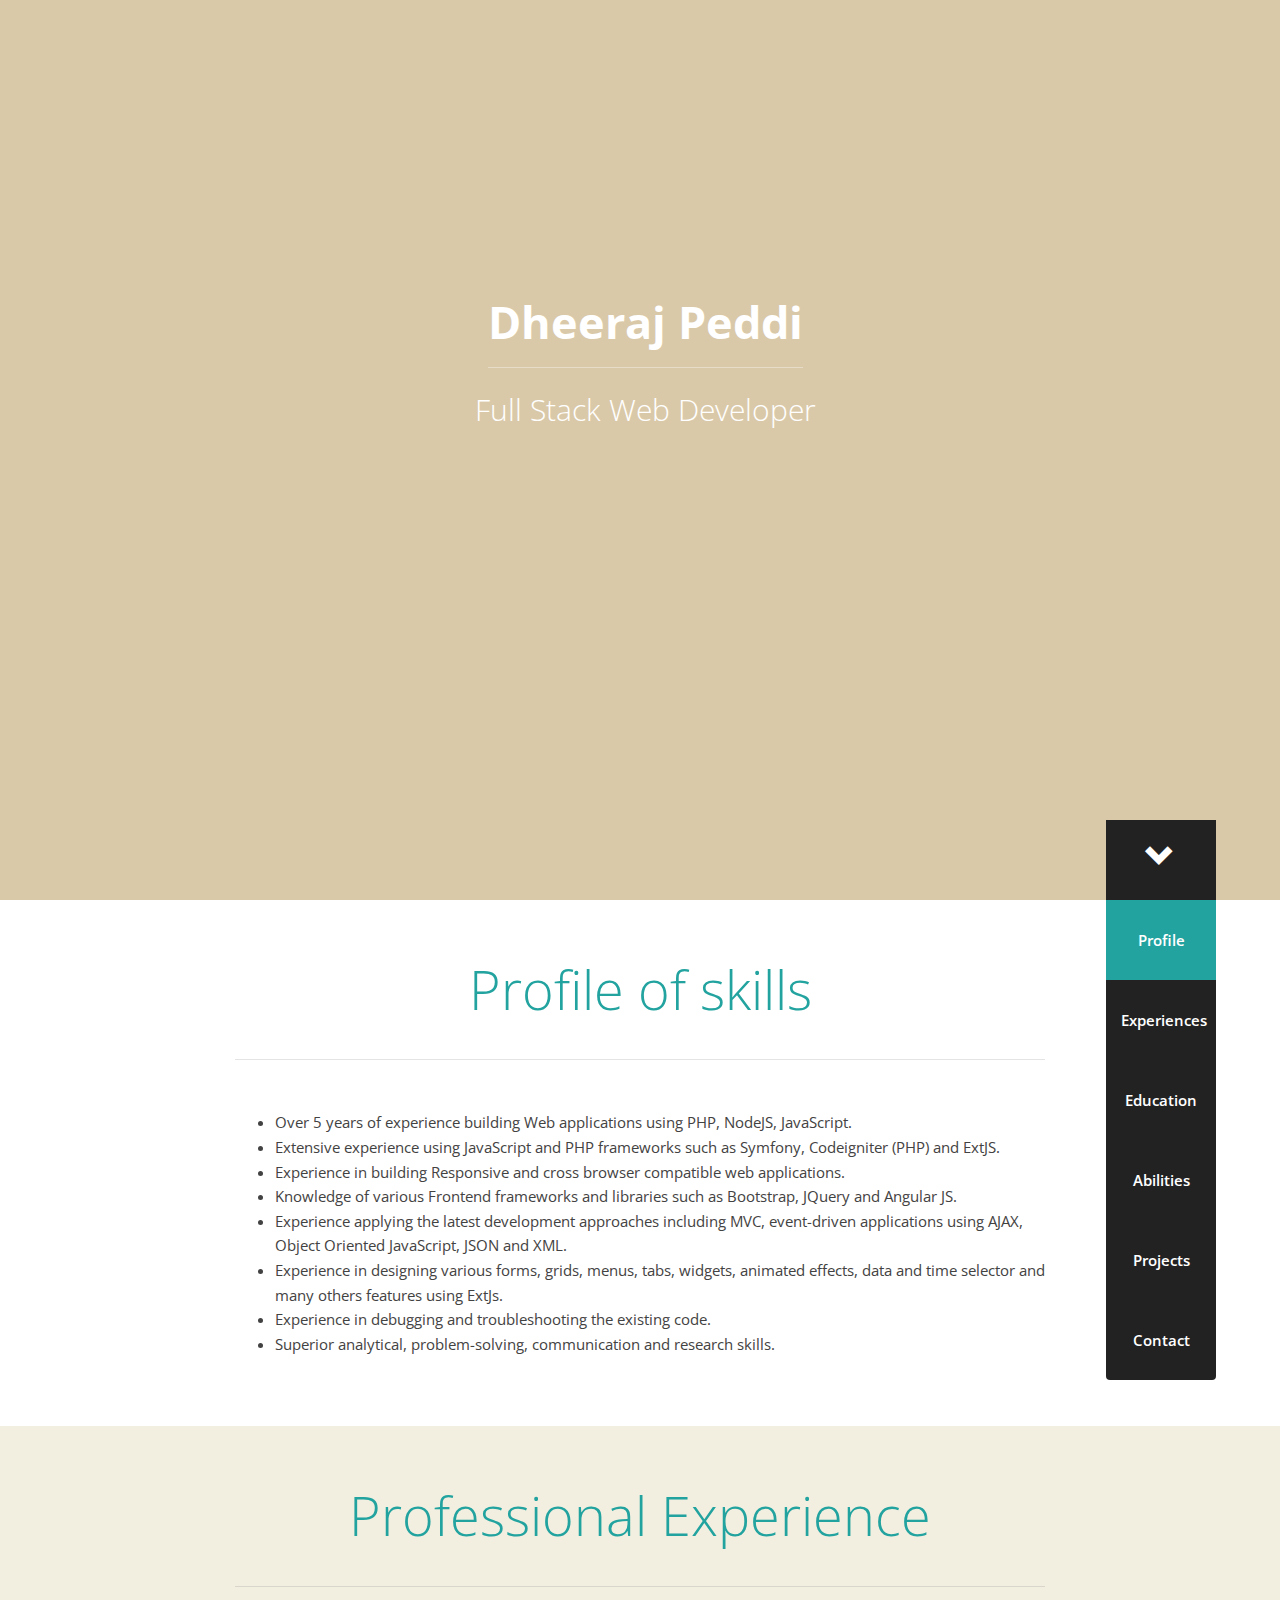
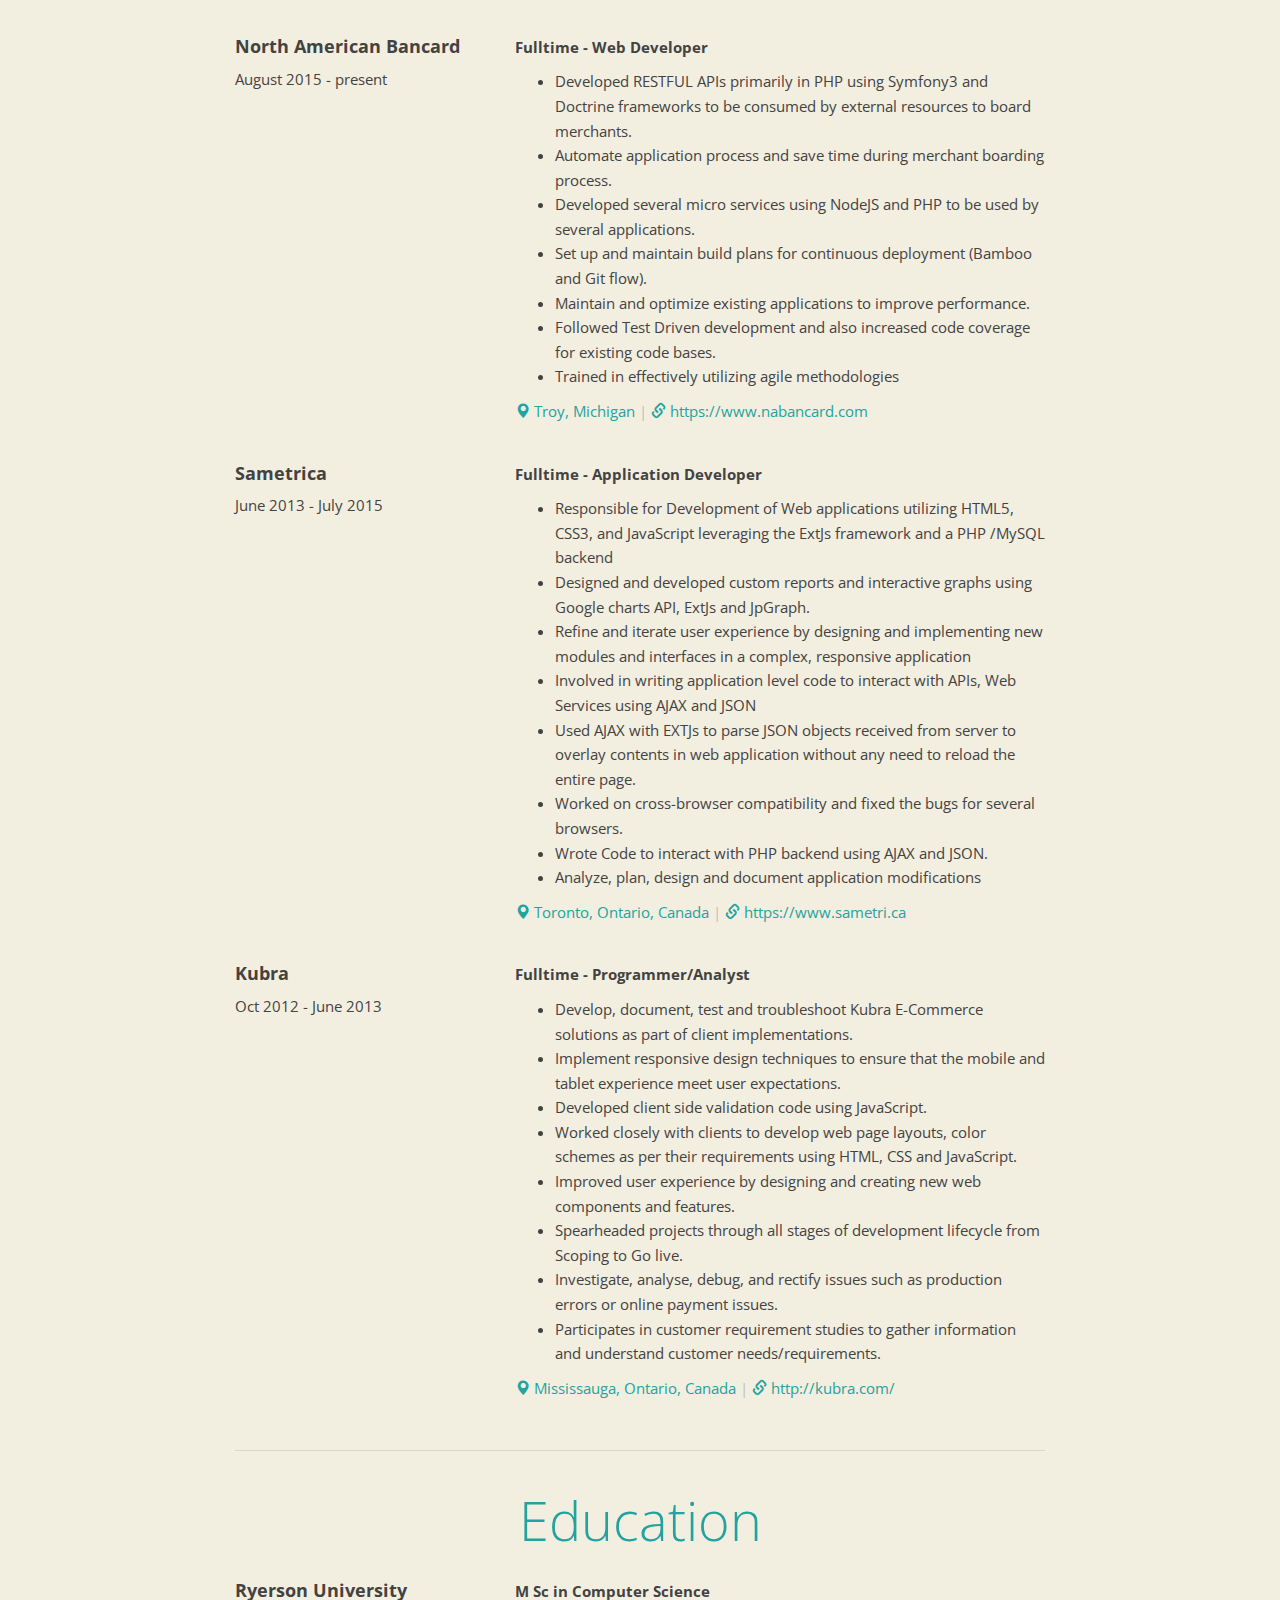
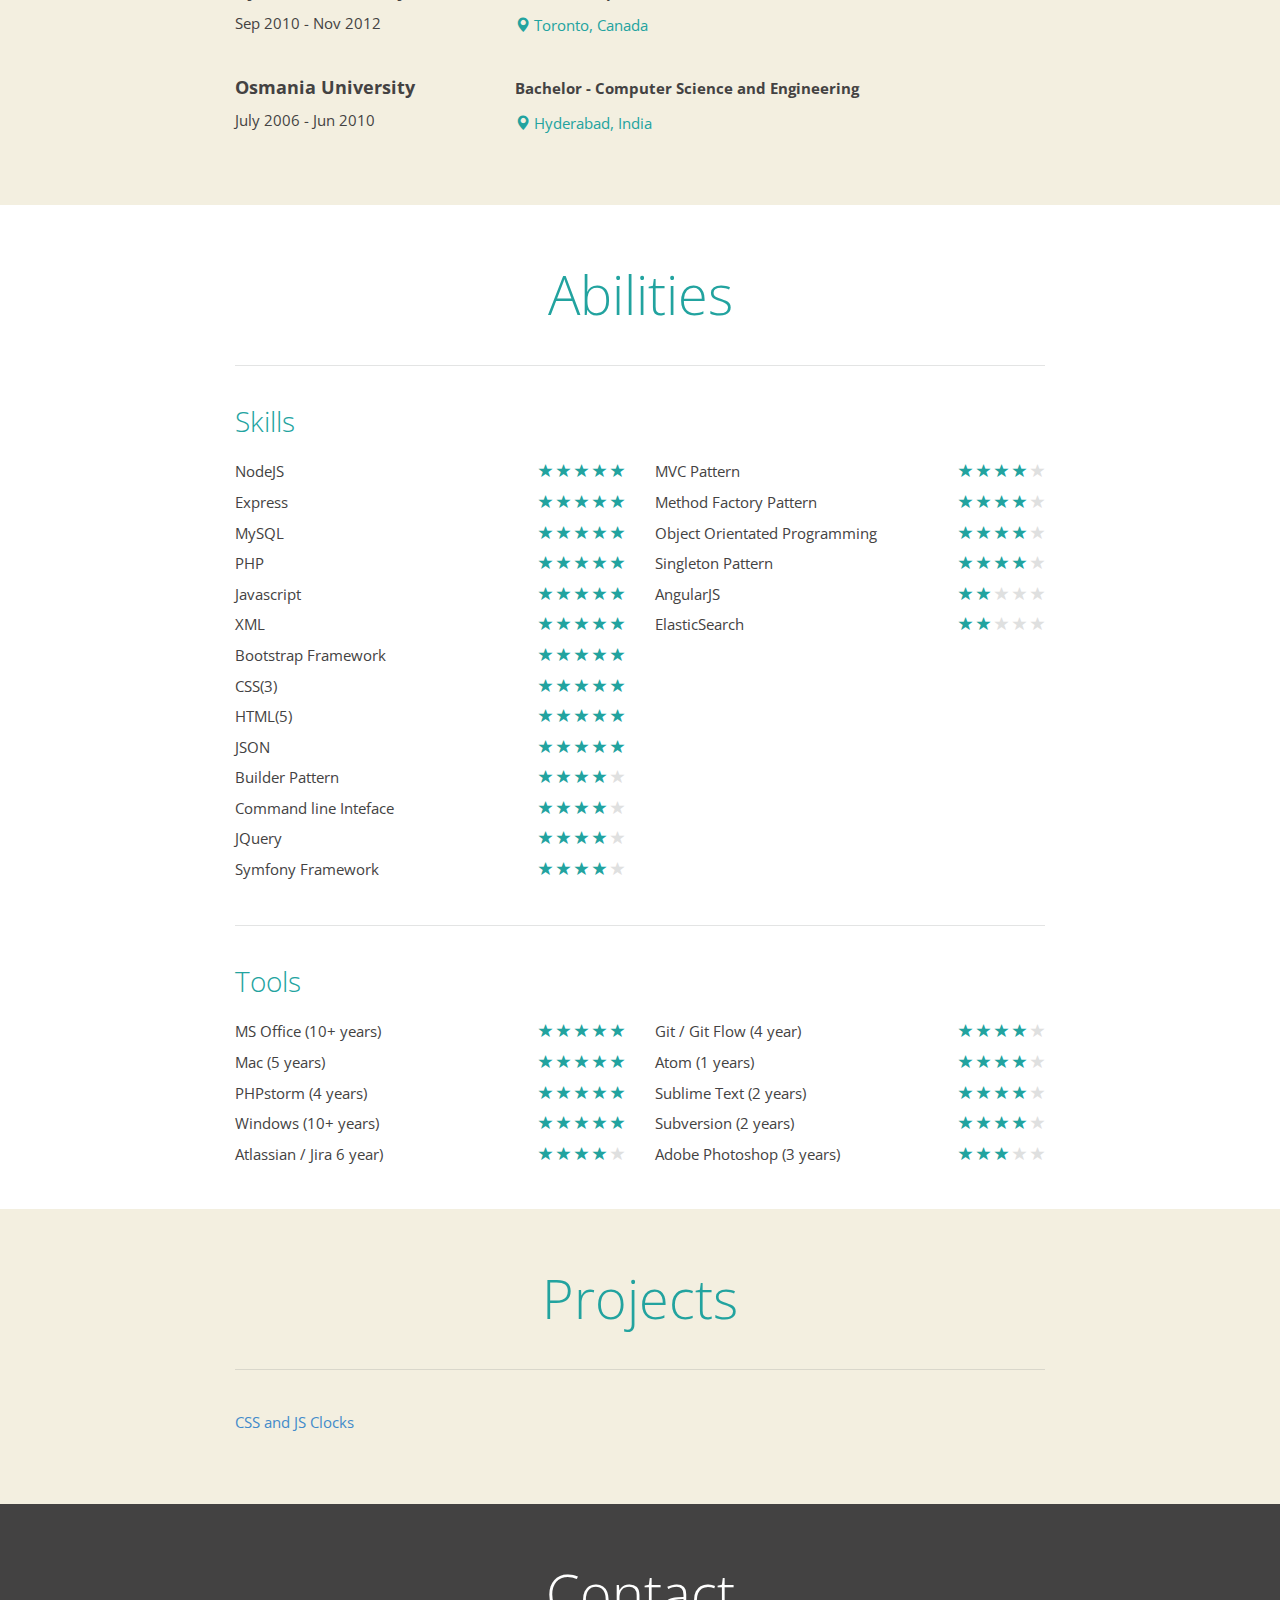
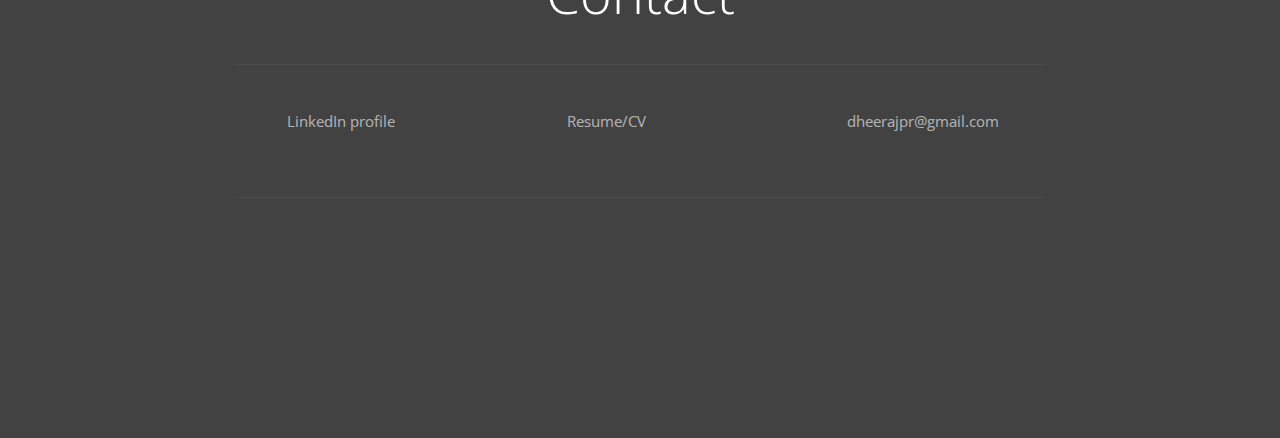
==== index.html @ 27ba863c "Initial Commit" ====
<!DOCTYPE html>
<html lang="en">

<head>

	<meta http-equiv="content-type" content="text/html; charset=UTF-8" />
	<meta http-equiv="content-script-type" content="text/javascript" />
	<meta http-equiv="content-style-type" content="text/css" />
	<meta http-equiv="content-language" content="nl" />

	<meta name="viewport" content="width=device-width, initial-scale=1.0" />

	<meta name="author" content="Dheeraj Peddi" />
	<meta name="description" content="I'm Dheeraj Peddi, a ninja webdeveloper / creative programmer." />
	<meta name="keywords" content="Dheeraj Peddi, PHP programmer, Web developer, NodeJS, HRMatches, Algorithms, PHP, MySQL, OOP" />
	<meta name="robots" content="index, follow" />
	<meta name="revisit-after" content="14 days" />

	<title>Dheeraj Peddi - Web Developer - Interactive Resume</title>

	<!-- Bootstrap core CSS -->
	<link href="https://fonts.googleapis.com/css?family=Open+Sans:300,600,700" rel="stylesheet" type="text/css" />
	<link href="view/css/bootstrap.min.css" rel="stylesheet" />
	<link href="view/css/style.css" rel="stylesheet" />

	<link rel="shortcut icon" href="/favicon.ico" type="image/x-icon" />
	<link rel="icon" href="/favicon.ico" type="image/x-icon" />

	<!--[if lt IE 9]>
			<script src="/view/js/html5shiv.js"></script>
			<script src="/view/js/respond.min.js"></script>
		<![endif]-->
</head>

<body data-spy="scroll" data-target="#navbar-example">

	<div id="top" class="jumbotron" data-position="center right">
		<div class="container">
			<h1>Dheeraj Peddi</h1>
			<p class="lead">Full Stack Web Developer</p>
		</div>

		<div class="overlay"></div>

		<a href="#profile" class="scroll-down">
				<span class="glyphicon glyphicon-chevron-down"></span>
			</a>
	</div>

	<nav class="navbar navbar-default" id="navbar-example" role="navigation">
		<!-- Brand and toggle get grouped for better mobile display -->
		<div class="navbar-header">
			<button type="button" class="navbar-toggle" data-toggle="collapse" data-target=".navbar-ex1-collapse">
					<span class="sr-only">Toggle navigation</span>
					<span class="icon-bar"></span>
					<span class="icon-bar"></span>
					<span class="icon-bar"></span>
				</button>
		</div>

		<!-- Collect the nav links, forms, and other content for toggling -->
		<div class="collapse navbar-collapse navbar-ex1-collapse">
			<ul class="nav navbar-nav">
				<li class="active"><a href="#profile">Profile</a></li>
				<li><a href="#experiences">Experiences</a></li>
				<li><a href="#education">Education</a></li>
				<li><a href="#abilities">Abilities</a></li>
				<li><a href="#projects">Projects</a></li>
				<li><a href="#contact">Contact</a></li>
			</ul>
		</div>
		<!-- /.navbar-collapse -->
	</nav>

	<div class="background-white">
		<div id="profile" class="container">
			<h2>Profile of skills</h2>
			<!-- <p class="lead">I&#039;m a creative PHP webdeveloper</p> -->

			<hr />

			<div class="row">
				<div class="col-md-12">
					<p>
						<ul class="a">
							<li>Over 5 years of experience building Web applications using PHP, NodeJS, JavaScript.</li>
							<li>Extensive experience using JavaScript and PHP frameworks such as Symfony, Codeigniter (PHP) and ExtJS.</li>
							<li>Experience in building Responsive and cross browser compatible web applications.</li>
							<li>Knowledge of various Frontend frameworks and libraries such as Bootstrap, JQuery and Angular JS.</li>
							<li>Experience applying the latest development approaches including MVC, event-driven applications using AJAX, Object Oriented JavaScript, JSON and XML. </li>
							<li>Experience in designing various forms, grids, menus, tabs, widgets, animated effects, data and time selector and many others features using ExtJs. </li>
							<li>Experience in debugging and troubleshooting the existing code.</li>
							<li>Superior analytical, problem-solving, communication and research skills. </li>
						</ul>
					</p>
				</div>
				<!-- <div class="col-md-4">
		<h3>Details</h3>
		<p>
			<strong>Name:</strong><br />
			Pascal  van Gemert<br />
			<strong>Age:</strong><br />
			30 years<br />
			<strong>Location:</strong><br />
			's-Hertogenbosch, The Netherlands, Earth		</p>

		<a href="https://twitter.com/pascalvgemert" class="twitter-follow-button" data-show-count="false" data-size="large" data-show-screen-name="false">Follow @pascalvgemert</a>
		<script>!function(d,s,id){var js,fjs=d.getElementsByTagName(s)[0],p=/^http:/.test(d.location)?'http':'https';if(!d.getElementById(id)){js=d.createElement(s);js.id=id;js.src=p+'://platform.twitter.com/widgets.js';fjs.parentNode.insertBefore(js,fjs);}}(document, 'script', 'twitter-wjs');</script>
	</div> -->
			</div>
		</div>
	</div>

	<div id="experiences" class="container">
		<h2>Professional Experience</h2>

		<hr />

		<!--<div class="alert alert-danger">
	<strong>Looking for an awesome new challenge somewhere in the neighborhood of Den Bosch or Amsterdam as a Creative PHP Web Developer. </strong>
</div>-->
		<div class="experiences">
			<div class="experience row">
				<div class="col-md-4">
					<h4>North American Bancard</h4>
					<p class="experience-period">
						August 2015 - present </p>
				</div>
				<div class="col-md-8">
					<p>
						<strong>Fulltime - Web Developer</strong>
						<span class="hidden-phone">
					<p>
						<ul class="a">
							<li>	Developed RESTFUL APIs primarily in PHP using Symfony3 and Doctrine frameworks to be consumed by external resources to board merchants.
</li>
							<li>	Automate application process and save time during merchant boarding process.
</li>
							<li>	Developed several micro services using NodeJS and PHP to be used by several applications.
</li>
							<li>	Set up and maintain build plans for continuous deployment (Bamboo and Git flow).
</li>
							<li>	Maintain and optimize existing applications to improve performance.
</li>
							<li>	Followed Test Driven development and also increased code coverage for existing code bases.
</li>
							<li>	Trained in effectively utilizing agile methodologies
</li>

							</ul>
					</p>
					<span class="experience-details">
					<span class="location">
						<span class="glyphicon glyphicon-map-marker"></span> Troy, Michigan</span>
						<span class="seperator">|</span>
						<span class="link">
						<span class="glyphicon glyphicon-link"></span>
						<a href="https://www.nabancard.com" target="_blank">https://www.nabancard.com</a>
						</span>
						</span>
					</p>
				</div>
			</div>
			<div class="experience row">
				<div class="col-md-4">
					<h4>Sametrica</h4>
					<p class="experience-period">
						June 2013 - July 2015 </p>
				</div>
				<div class="col-md-8">
					<p>
						<strong>Fulltime - Application Developer</strong>
						<span class="hidden-phone">
					<p>
						<ul class="a">
							<li>	Responsible for Development of  Web applications utilizing HTML5, CSS3, and JavaScript leveraging the ExtJs framework and a PHP /MySQL backend
</li>
							<li>	Designed and developed custom reports and interactive graphs using Google charts API, ExtJs and JpGraph.
</li>
							<li>	Refine and iterate user experience by designing and implementing new modules and interfaces in a complex, responsive application
</li>
							<li>	Involved in writing application level code to interact with APIs, Web Services using AJAX and JSON
</li>
							<li>	Used AJAX with EXTJs to parse JSON objects received from server to overlay contents in web application without any need to reload the entire page.
</li>
							<li>Worked on cross-browser compatibility and fixed the bugs for several browsers.</li>
							<li>	Wrote Code to interact with PHP backend using AJAX and JSON.
</li>
							<li>	Analyze, plan, design and document application modifications
</li>
				</ul>
					</p>
					<span class="experience-details">
					<span class="location">
						<span class="glyphicon glyphicon-map-marker"></span> Toronto, Ontario, Canada </span>


						<span class="seperator">|</span>
						<span class="link">
						<span class="glyphicon glyphicon-link"></span>
						<a href="https://www.sametri.ca" target="_blank">https://www.sametri.ca</a>
						</span>


						</span>
					</p>
				</div>
			</div>

			<div class="experience row">
				<div class="col-md-4">
					<h4>Kubra</h4>
					<p class="experience-period">
						Oct 2012 - June 2013 </p>
				</div>
				<div class="col-md-8">
					<p>
						<strong>Fulltime - Programmer/Analyst	</strong>
						<span class="hidden-phone">
					<p>
						<ul class="a">
							<li>	Develop, document, test and troubleshoot Kubra E-Commerce solutions as part of client implementations.</li>
							<li>	Implement responsive design techniques to ensure that the mobile and tablet experience meet user expectations.</li>
							<li>	Developed client side validation code using JavaScript.
</li>
							<li>	Worked closely with clients to develop web page layouts, color schemes as per their requirements using HTML, CSS and JavaScript.
</li>
							<li>	Improved user experience by designing and creating new web components and features.
</li>
							<li>	Spearheaded projects through all stages of development lifecycle from Scoping to Go live.
</li>
							<li>	Investigate, analyse, debug, and rectify issues such as production errors or online payment issues.
</li>
							<li>	Participates in customer requirement studies to gather information and understand customer needs/requirements.
</li>
				</ul>
					</p>
					<span class="experience-details">
					<span class="location">
						<span class="glyphicon glyphicon-map-marker"></span> Mississauga, Ontario, Canada </span>


						<span class="seperator">|</span>
						<span class="link">
						<span class="glyphicon glyphicon-link"></span>
						<a href="http://kubra.com/" target="_blank">http://kubra.com/</a>
						</span>


						</span>
					</p>
				</div>
			</div>

		</div>
		<hr />
		<div id="education">
			<h2>Education</h2>
			<div class="experience row">
				<div class="col-md-4">
					<h4>Ryerson University</h4>
					<p class="experience-period">
						Sep 2010 - Nov 2012 </p>
				</div>
				<div class="col-md-8">
					<p>
						<strong>M Sc in Computer Science  </strong>
						<!-- <span class="hidden-phone">
				Gamification is the application of game elements and digital game design techniques to non-game problems, such as business and social impact challenges. This course thought me about the mechanisms of gamification, why it has such tremendous potential, and how to use it effectively.				</span> -->

						<span class="experience-details">
				<span class="location">
					<span class="glyphicon glyphicon-map-marker"></span> Toronto, Canada </span>
						</span>
					</p>
				</div>
			</div>
			<div class="experience row">
				<div class="col-md-4">
					<h4>Osmania University</h4>
					<p class="experience-period">
						July 2006 - Jun 2010 </p>
				</div>
				<div class="col-md-8">
					<p>
						<strong>Bachelor - Computer Science and Engineering</strong>
						<!-- <span class="hidden-phone">
				The education was mainly Java-based programming, but I also learned about SQL, PHP, MVC, UML and more. During my time in college, I specialized in multimedia. Here I learned about gaming -the importance of OOP-, web- and user experience and design.				</span> -->
						<span class="experience-details">
				<span class="location">
					<span class="glyphicon glyphicon-map-marker"></span> Hyderabad, India </span>
						</span>
					</p>
				</div>
			</div>
		</div>
	</div>


	<div class="background-white">
		<div id="abilities" class="container">
			<h2>Abilities</h2>
			<hr />

			<h3>Skills</h3>

			<div class="row">


				<div class="col-md-6">
					<ul class="no-bullets">

						<li>
							<span class="ability-title">NodeJS</span>
							<span class="ability-score">


					<span class="glyphicon glyphicon-star filled"></span>


							<span class="glyphicon glyphicon-star filled"></span>


							<span class="glyphicon glyphicon-star filled"></span>


							<span class="glyphicon glyphicon-star filled"></span>


							<span class="glyphicon glyphicon-star filled"></span>


							</span>
						</li>

						<li>
							<span class="ability-title">Express</span>
							<span class="ability-score">


					<span class="glyphicon glyphicon-star filled"></span>


							<span class="glyphicon glyphicon-star filled"></span>


							<span class="glyphicon glyphicon-star filled"></span>


							<span class="glyphicon glyphicon-star filled"></span>


							<span class="glyphicon glyphicon-star filled"></span>


							</span>
						</li>


						<li>
							<span class="ability-title">MySQL</span>
							<span class="ability-score">


					<span class="glyphicon glyphicon-star filled"></span>


							<span class="glyphicon glyphicon-star filled"></span>


							<span class="glyphicon glyphicon-star filled"></span>


							<span class="glyphicon glyphicon-star filled"></span>


							<span class="glyphicon glyphicon-star filled"></span>


							</span>
						</li>



						<li>
							<span class="ability-title">PHP</span>
							<span class="ability-score">


					<span class="glyphicon glyphicon-star filled"></span>


							<span class="glyphicon glyphicon-star filled"></span>


							<span class="glyphicon glyphicon-star filled"></span>


							<span class="glyphicon glyphicon-star filled"></span>


							<span class="glyphicon glyphicon-star filled"></span>


							</span>
						</li>

						<li>
							<span class="ability-title">Javascript</span>
							<span class="ability-score">


					<span class="glyphicon glyphicon-star filled"></span>


							<span class="glyphicon glyphicon-star filled"></span>


							<span class="glyphicon glyphicon-star filled"></span>


							<span class="glyphicon glyphicon-star filled"></span>


							<span class="glyphicon glyphicon-star filled"></span>


							</span>
						</li>




						<li>
							<span class="ability-title">XML</span>
							<span class="ability-score">


					<span class="glyphicon glyphicon-star filled"></span>


							<span class="glyphicon glyphicon-star filled"></span>


							<span class="glyphicon glyphicon-star filled"></span>


							<span class="glyphicon glyphicon-star filled"></span>


							<span class="glyphicon glyphicon-star filled"></span>


							</span>
						</li>

						<li>
							<span class="ability-title">Bootstrap Framework</span>
							<span class="ability-score">


					<span class="glyphicon glyphicon-star filled"></span>


							<span class="glyphicon glyphicon-star filled"></span>


							<span class="glyphicon glyphicon-star filled"></span>


							<span class="glyphicon glyphicon-star filled"></span>


							<span class="glyphicon glyphicon-star filled"></span>


							</span>
						</li>



						<li>
							<span class="ability-title">CSS(3)</span>
							<span class="ability-score">


					<span class="glyphicon glyphicon-star filled"></span>


							<span class="glyphicon glyphicon-star filled"></span>


							<span class="glyphicon glyphicon-star filled"></span>


							<span class="glyphicon glyphicon-star filled"></span>


							<span class="glyphicon glyphicon-star filled"></span>


							</span>
						</li>



						<li>
							<span class="ability-title">HTML(5)</span>
							<span class="ability-score">


					<span class="glyphicon glyphicon-star filled"></span>


							<span class="glyphicon glyphicon-star filled"></span>


							<span class="glyphicon glyphicon-star filled"></span>


							<span class="glyphicon glyphicon-star filled"></span>


							<span class="glyphicon glyphicon-star filled"></span>


							</span>
						</li>



						<li>
							<span class="ability-title">JSON</span>
							<span class="ability-score">


					<span class="glyphicon glyphicon-star filled"></span>


							<span class="glyphicon glyphicon-star filled"></span>


							<span class="glyphicon glyphicon-star filled"></span>


							<span class="glyphicon glyphicon-star filled"></span>


							<span class="glyphicon glyphicon-star filled"></span>


							</span>
						</li>



						<li>
							<span class="ability-title">Builder Pattern</span>
							<span class="ability-score">


					<span class="glyphicon glyphicon-star filled"></span>


							<span class="glyphicon glyphicon-star filled"></span>


							<span class="glyphicon glyphicon-star filled"></span>


							<span class="glyphicon glyphicon-star filled"></span>


							<span class="glyphicon glyphicon-star "></span>


							</span>
						</li>



						<li>
							<span class="ability-title">Command line Inteface</span>
							<span class="ability-score">


					<span class="glyphicon glyphicon-star filled"></span>


							<span class="glyphicon glyphicon-star filled"></span>


							<span class="glyphicon glyphicon-star filled"></span>


							<span class="glyphicon glyphicon-star filled"></span>


							<span class="glyphicon glyphicon-star "></span>


							</span>
						</li>



						<li>
							<span class="ability-title">JQuery</span>
							<span class="ability-score">


					<span class="glyphicon glyphicon-star filled"></span>


							<span class="glyphicon glyphicon-star filled"></span>


							<span class="glyphicon glyphicon-star filled"></span>


							<span class="glyphicon glyphicon-star filled"></span>


							<span class="glyphicon glyphicon-star "></span>


							</span>
						</li>



						<li>
							<span class="ability-title">Symfony Framework</span>
							<span class="ability-score">


					<span class="glyphicon glyphicon-star filled"></span>


							<span class="glyphicon glyphicon-star filled"></span>


							<span class="glyphicon glyphicon-star filled"></span>


							<span class="glyphicon glyphicon-star filled"></span>


							<span class="glyphicon glyphicon-star "></span>


							</span>
						</li>



					</ul>
				</div>
				<div class="col-md-6">
					<ul class="no-bullets">



						<li>
							<span class="ability-title">MVC Pattern</span>
							<span class="ability-score">


					<span class="glyphicon glyphicon-star filled"></span>


							<span class="glyphicon glyphicon-star filled"></span>


							<span class="glyphicon glyphicon-star filled"></span>


							<span class="glyphicon glyphicon-star filled"></span>


							<span class="glyphicon glyphicon-star "></span>


							</span>
						</li>



						<li>
							<span class="ability-title">Method Factory Pattern</span>
							<span class="ability-score">


					<span class="glyphicon glyphicon-star filled"></span>


							<span class="glyphicon glyphicon-star filled"></span>


							<span class="glyphicon glyphicon-star filled"></span>


							<span class="glyphicon glyphicon-star filled"></span>


							<span class="glyphicon glyphicon-star "></span>


							</span>
						</li>



						<li>
							<span class="ability-title">Object Orientated Programming</span>
							<span class="ability-score">


					<span class="glyphicon glyphicon-star filled"></span>


							<span class="glyphicon glyphicon-star filled"></span>


							<span class="glyphicon glyphicon-star filled"></span>


							<span class="glyphicon glyphicon-star filled"></span>


							<span class="glyphicon glyphicon-star "></span>


							</span>
						</li>

						<li>
							<span class="ability-title">Singleton Pattern</span>
							<span class="ability-score">


					<span class="glyphicon glyphicon-star filled"></span>


							<span class="glyphicon glyphicon-star filled"></span>


							<span class="glyphicon glyphicon-star filled"></span>


							<span class="glyphicon glyphicon-star filled"></span>


							<span class="glyphicon glyphicon-star "></span>


							</span>
						</li>


						<li>
							<span class="ability-title">AngularJS</span>
							<span class="ability-score">


					<span class="glyphicon glyphicon-star filled"></span>


							<span class="glyphicon glyphicon-star filled"></span>


							<span class="glyphicon glyphicon-star "></span>


							<span class="glyphicon glyphicon-star "></span>


							<span class="glyphicon glyphicon-star "></span>


							</span>
						</li>
						<li>
							<span class="ability-title">ElasticSearch</span>
							<span class="ability-score">


					<span class="glyphicon glyphicon-star filled"></span>


							<span class="glyphicon glyphicon-star filled"></span>


							<span class="glyphicon glyphicon-star "></span>


							<span class="glyphicon glyphicon-star "></span>


							<span class="glyphicon glyphicon-star "></span>


							</span>
						</li>



					</ul>
				</div>


			</div>

			<hr />

			<h3>Tools</h3>

			<div class="row">

				<div class="col-md-6">
					<ul class="no-bullets">


						<li>
							<span class="ability-title">MS Office (10+ years)</span>
							<span class="ability-score">


					<span class="glyphicon glyphicon-star filled"></span>


							<span class="glyphicon glyphicon-star filled"></span>


							<span class="glyphicon glyphicon-star filled"></span>


							<span class="glyphicon glyphicon-star filled"></span>


							<span class="glyphicon glyphicon-star filled"></span>


							</span>
						</li>
						<li>
							<span class="ability-title">Mac (5 years)</span>
							<span class="ability-score">


					<span class="glyphicon glyphicon-star filled"></span>


							<span class="glyphicon glyphicon-star filled"></span>


							<span class="glyphicon glyphicon-star filled"></span>


							<span class="glyphicon glyphicon-star filled"></span>


							<span class="glyphicon glyphicon-star filled"></span>


							</span>
						</li>
						<li>
							<span class="ability-title">PHPstorm (4 years)</span>
							<span class="ability-score">


					<span class="glyphicon glyphicon-star filled"></span>


							<span class="glyphicon glyphicon-star filled"></span>


							<span class="glyphicon glyphicon-star filled"></span>


							<span class="glyphicon glyphicon-star filled"></span>


							<span class="glyphicon glyphicon-star filled"></span>


							</span>
						</li>
						<li>
							<span class="ability-title">Windows (10+ years)</span>
							<span class="ability-score">


					<span class="glyphicon glyphicon-star filled"></span>


							<span class="glyphicon glyphicon-star filled"></span>


							<span class="glyphicon glyphicon-star filled"></span>


							<span class="glyphicon glyphicon-star filled"></span>


							<span class="glyphicon glyphicon-star filled"></span>


							</span>
						</li>
						<li>
							<span class="ability-title">Atlassian / Jira 6 year)</span>
							<span class="ability-score">


					<span class="glyphicon glyphicon-star filled"></span>


							<span class="glyphicon glyphicon-star filled"></span>


							<span class="glyphicon glyphicon-star filled"></span>


							<span class="glyphicon glyphicon-star filled"></span>


							<span class="glyphicon glyphicon-star "></span>


							</span>
						</li>



					</ul>
				</div>
				<div class="col-md-6">
					<ul class="no-bullets">
						<li>
							<span class="ability-title">Git / Git Flow (4 year)</span>
							<span class="ability-score">


					<span class="glyphicon glyphicon-star filled"></span>


							<span class="glyphicon glyphicon-star filled"></span>


							<span class="glyphicon glyphicon-star filled"></span>


							<span class="glyphicon glyphicon-star filled"></span>


							<span class="glyphicon glyphicon-star "></span>


							</span>
						</li>
						<li>
							<span class="ability-title">Atom (1 years)</span>
							<span class="ability-score">


					<span class="glyphicon glyphicon-star filled"></span>


							<span class="glyphicon glyphicon-star filled"></span>


							<span class="glyphicon glyphicon-star filled"></span>


							<span class="glyphicon glyphicon-star filled"></span>


							<span class="glyphicon glyphicon-star "></span>


							</span>
						</li>
						<li>
							<span class="ability-title">Sublime Text (2 years)</span>
							<span class="ability-score">


					<span class="glyphicon glyphicon-star filled"></span>


							<span class="glyphicon glyphicon-star filled"></span>


							<span class="glyphicon glyphicon-star filled"></span>


							<span class="glyphicon glyphicon-star filled"></span>


							<span class="glyphicon glyphicon-star "></span>


							</span>
						</li>
						<li>
							<span class="ability-title">Subversion (2 years)</span>
							<span class="ability-score">


					<span class="glyphicon glyphicon-star filled"></span>


							<span class="glyphicon glyphicon-star filled"></span>


							<span class="glyphicon glyphicon-star filled"></span>


							<span class="glyphicon glyphicon-star filled"></span>


							<span class="glyphicon glyphicon-star "></span>


							</span>
						</li>
						<li>
							<span class="ability-title">Adobe Photoshop (3 years)</span>
							<span class="ability-score">


					<span class="glyphicon glyphicon-star filled"></span>


							<span class="glyphicon glyphicon-star filled"></span>


							<span class="glyphicon glyphicon-star filled"></span>


							<span class="glyphicon glyphicon-star "></span>


							<span class="glyphicon glyphicon-star "></span>


							</span>
						</li>
					</ul>
				</div>

			</div>
		</div>
	</div>


	<div id="projects" class="container">
		<h2>Projects</h2>

		<hr />
		<div class="row">
			<div class="col-md-6 col-sm-12 col-xs-12">
				<a href="src/index.html" target="_blank">CSS and JS Clocks</a>
			</div>
		</div>
	</div>

	<div class="background-gray">
		<div id="contact" class="container">
			<h2>Contact</h2>
			<hr />

			<div class="row">
				<div class="col-md-4">
					<ul class="no-bullets">
						<li>
							<a href="https://www.linkedin.com/in/rajender-dheeraj-peddi-0a970123/" target="_blank">
					<span class="icon icon-linkedin"></span>
					LinkedIn profile</a>
						</li>
					</ul>
				</div>

				<div class="col-md-4">
					<ul class="no-bullets">
						<li>
							<a href="view/docs/resume_dheeraj_peddi_oct_11_17.docx" download>
					<span class="icon icon-linkedin"></span>
					Resume/CV</a>
						</li>
					</ul>
				</div>

				<div class="col-md-4">
					<ul class="no-bullets">
						<!--<li>
				<a href="javascript:void(0);">
					<span class="icon icon-skype"></span>
					pascalvgemert				</a>
			</li>-->
						<li>
							<a href="mailto:dheerajpr@gmail.com">
					<span class="icon icon-email"></span>
					<span style="unicode-bidi:bidi-override; direction: ltr;">
						dheerajpr@gmail.com					</span>
				</a>
						</li>
					</ul>
				</div>
			</div>

			<hr />
		</div>
	</div>

	<div class="modal fade" id="upgrade-dialog" tabindex="-1" role="dialog" aria-hidden="true">
		<div class="modal-dialog">
			<div class="modal-content">
				<div class="modal-header">
					<h4 class="modal-title">Your browser is out of date</h4>
				</div>
				<div class="modal-body">
					<p>To get the best possible experience using our site we recommend that you upgrade to a modern web browser. To download a newer web browser click on the Upgrade button.</p>
				</div>
				<div class="modal-footer">
					<a href="http://browsehappy.com/" target="_blank" class="btn btn-primary">Upgrade</a>
				</div>
			</div>
			<!-- /.modal-content -->
		</div>
		<!-- /.modal-dialog -->
	</div>
	<!-- /.modal -->
	<!-- Bootstrap core JavaScript -->
	<script type="text/javascript" src="https://ajax.googleapis.com/ajax/libs/jquery/1.10.2/jquery.min.js"></script>
	<script type="text/javascript" src="view/js/script.js"></script>
	<script type="text/javascript" src="view/js/bootstrap.min.js"></script>

	<!-- Google Analytics -->
	<script type="text/javascript">
		var _gaq = _gaq || [];
		_gaq.push(['_setAccount', 'UA-3361587-8']);
		_gaq.push(['_trackPageview']);

		(function() {
			var ga = document.createElement('script');
			ga.type = 'text/javascript';
			ga.async = true;
			ga.src = ('https:' == document.location.protocol ? 'https://ssl' : 'http://www') + '.google-analytics.com/ga.js';
			var s = document.getElementsByTagName('script')[0];
			s.parentNode.insertBefore(ga, s);
		})();
	</script>
</body>

</html>
---- view/css/style.css ----
html, body { color: #434242; font-family: 'Open Sans', sans-serif !important; height: 100%; }
body { background: #F3EFE0; font-size: 15px; line-height: 1.64; }

h1, h2, h3, h4, h5, h6, .h1, .h2, .h3, .h4, .h5, .h6, strong, b { font-family: 'Open Sans', sans-serif !important; margin-bottom: 20px; }
h1,h4 { font-weight: 700; margin-bottom: 10px; }
h2,h3 { font-weight: 300; color: #22A39F; }
h2 { font-size: 54px; text-align: center; }
h3 { font-size: 28px; }

p.lead { text-align: center; color: #727878; }
p.lead a { color: #FFFFFF; text-decoration: underline; }
p.lead a:hover { text-decoration: none; }
ul.no-bullets { list-style-type: none; margin: 0px; padding: 0px; }
hr { margin: 40px 0px; border-color: #727878; opacity: 0.2; filter:alpha(opacity=20); }

.project-referal { margin-top: 40px; }
.project-referal p { font-style: italic; color: #999999; }

.btn-primary { background-color: #22A39F; border-color: #1c8784; }
.btn-primary:hover { background-color: #1c8784;  border-color: #1c8784; }

.icon { display: inline-block; background: url(images/sm_icon_sprite.png) no-repeat; height: 32px; width: 32px; }
.icon.icon-twitter { background-position: 0px 0px; }
.icon.icon-linkedin { background-position: 0px -32px; }
.icon.icon-skype { background-position: 0px -64px; }
.icon.icon-email { background-position: 0px -96px; }

.jumbotron {
	background: no-repeat center right fixed;

	-webkit-background-size: 100%;
    -moz-background-size: 100%;
    -o-background-size: 100%;
    background-size: 100%;

	-webkit-background-size: cover;
	-moz-background-size: cover;
	-o-background-size: cover;
	background-size: cover;

	-ms-filter: "progid:DXImageTransform.Microsoft.AlphaImageLoader(src='images/background.jpg', sizingMethod='scale')";
	filter: progid:DXImageTransform.Microsoft.AlphaImageLoader(src='images/background.jpg', sizingMethod='scale');

	margin-bottom: 0px;
	padding: 0px;
}
/*.jumbotron:before {
	border: 1px solid #FFFFFF;
	bottom: 30px;
	content: "";
	left: 30px;
	position: absolute;
	right: 30px;
	top: 30px; # 22A39F
}*/
.jumbotron .overlay {
	background-color: #d2bc97; position: absolute; top: 0px; bottom: 0px; left: 0px; right: 0px; opacity: 0.75; filter:alpha(opacity=75); z-index: 2; }

.jumbotron .container { position: relative; top: 28%; z-index: 4; text-align: center; }
.jumbotron .container > * { text-align: center; color: #FFFFFF;}
.jumbotron .container h1 {
	padding-bottom: 20px;
	border-bottom: 1px solid #FFFFFF;
	border-bottom-color: rgba(255,255,255,0.35);
	font-size: 45px;
	text-align: center;
	display: inline-block;
	margin: 5px 0 10px 10px;
	white-space: nowrap;
	overflow: hidden;
	/*animation: type 4s steps(60, end);*/
	animation:
    typing 3.5s steps(40, end),
    blink-caret .75s step-end infinite;
 }

.jumbotron .container .lead {
	font-size: 30px;
	overflow: hidden;
	text-align: center;
	margin: 5px 0 10px 10px;
	white-space: nowrap;
}

/* The typing effect */
@keyframes typing {
  from { width: 0 }
  to { width: 100% }
}

/* The typewriter cursor effect */
@keyframes blink-caret {
  from, to { border-color: transparent }
  50% { border-color: orange; }
}

.jumbotron .scroll-down { height: 80px; width: 110px; display: block; position: absolute; bottom: 0px; right: 5%; background-color: #222222; text-align: center; z-index: 6; }
.jumbotron .scroll-down .glyphicon {
	color: #FFFFFF;
	font-size: 30px;
	padding-right: 2px;
	padding-top: 20px;

	animation-name: wiggle;
	animation-duration: 1.2s;
	animation-timing-function: linear;
	animation-iteration-count: infinite;
	animation-direction: normal;
}
.jumbotron .scroll-down:hover .glyphicon { padding-top: 25px; }

.navbar  { border: 0px; background-color: #222222; position: absolute; top: 100%; right: 5%; width: 110px; z-index: 999; }
.navbar .navbar-collapse { padding: 0px; max-height: none; }
.navbar .navbar-nav { float: none; }
.navbar-nav { margin: 0px; }
.navbar .nav > li { display: block; float: none; height: 80px; }
.navbar .nav > li a { display: block;  height: 80px; text-align: center; padding-top: 30px; font-weight: 600; color: #FFFFFF; }
.navbar .nav > li a:hover, .navbar .nav > li a:focus { color: #999999; }
.navbar-default .navbar-nav > .active > a, .navbar-default .navbar-nav > .active > a:hover, .navbar-default .navbar-nav > .active > a:focus { background: #22A39F; color: #FFFFFF; }
.navbar-default .navbar-toggle:hover .icon-bar,
.navbar-default .navbar-toggle:focus .icon-bar { background: #222222; }

.fixed .navbar  { position: fixed; top: 60px; }

.background-white { background: #FFFFFF; }
.background-gray { background: #434242; }
.container { max-width: 1280px; padding: 40px 180px; }

#profile .row > div { margin-bottom: 20px; }
#profile .row > div img { width: 100%; max-width: 246px; height: auto; }

#experiences .experience { margin-bottom: 20px; }
#experiences .experience p > strong { display: block; padding-top: 8px; margin-bottom: 10px; }
#experiences .experience .experience-details { display: block; margin-top: 6px; }
#experiences .experience .experience-details * { color: #22A39F; }
#experiences .experience .experience-details .seperator { color: #BCBCBC; }

#abilities ul > li { min-height: 30px; padding: 3px 0px; }
#abilities ul > li:hover { background: #F2F2F2; }
#abilities ul > li .ability-title { display: inline-block; width: 60%; }
#abilities ul > li .ability-score { float: right; }
#abilities ul > li .ability-score .glyphicon {
	color: #DFE0E0;
	font-size: 14px;

	-webkit-transition: all 0.3s;
    -moz-transition: all 0.3s;
    -o-transition: all 0.3s;
    transition: all 0.3s;
}
#abilities ul > li .ability-score .glyphicon.filled { color: #22A39F; }

#abilities ul > li:hover .ability-score .glyphicon { margin-left: 2px; }

#interests .left { float: left; }
#interests .right { float: right; }
#interests img { width: 80%; height: auto; }
#interests .right img { float: right; }
#interests .interest-content { padding: 40px 0px; }

#interests .row:hover .left img {
	-webkit-transform: rotate(-12deg);
	-moz-transform: rotate(-12deg);
	-ms-transform: rotate(-12deg);
	-o-transform: rotate(-12deg);
}

#interests .row:hover .right img {
	-webkit-transform: rotate(12deg);
	-moz-transform: rotate(12deg);
	-ms-transform: rotate(12deg);
	-o-transform: rotate(12deg);
}

/* #projects .row { margin: 0px; } // bootstrap 3.1- hack */
#projects .row > div { margin-bottom: 30px; }
#projects figure { position: relative; overflow: hidden; }
#projects figure h3 { color: #FFF; font-weight: 600; margin-bottom: 5px; }
#projects figure p > strong { width: 60px; display: inline-block; margin: 0px; }
#projects figure img { width: 110%; }
#projects figure figcaption {
    padding: 20px 30px;
    position: absolute;
    top: 0px;
    left: 0px;
    height: 100%;
    width: 100%;
}
#projects figure a {
	z-index: 1000;
	text-indent: 200%;
	white-space: nowrap;
	font-size: 0;
	opacity: 0;
    position: absolute;
    top: 0px;
    left: 0px;
    height: 100%;
    width: 100%;
}
#projects figure .icon {
	background: #22A39F;
	position: absolute;
	top: 0px;
	right: 0px;
	width: 48px;
	height: 48px;
}
#projects figure .icon span {
	font-size: 18px;
	line-height: 18px;
	padding: 15px;
}

#contact { padding-bottom: 200px; }
#contact h2, #contact .row * { color: #FFFFFF; }
#contact a { display: block; line-height: 32px; margin-bottom: 20px; opacity: 0.6; filter:alpha(opacity=60);  }
#contact a .icon { float: left; margin-right: 20px; }
#contact a:hover { opacity: 1; filter:alpha(opacity=100); text-decoration: none; }

.opl {
	position:absolute;
	top:100px;
	left:0px;
	z-index:99999;
}

.opl a {
	width:73px;
	height:56px;
	text-indent:-9999px;
	display:block;
	background:url('https://s3.amazonaws.com/onepagelove/one-page-love-award.png') no-repeat;
}

@media (max-width: 1200px) {
	#interests .interest-content { padding: 20px 0px; }
}

@media (max-width: 767px) {
	.jumbotron:before {
		bottom: 100px;
		left: 20px;
		right: 20px;
		top: 20px;
	}
	.jumbotron .container { top: 20%; padding-top: 0px; }
	.jumbotron .scroll-down { width: 100%; right: 0px; }

	.navbar  { left: 0px; width: 100%; }
	.navbar .nav > li { height: 60px; }
	.navbar .nav > li a { height: 60px; text-align: center; padding-top: 20px; font-weight: 600; color: #FFFFFF; }

	.fixed .navbar { top: 0px; }

	.container { padding: 60px 20px; min-width: 280px; }
	.hidden-phone { display: none; }

	#profile .row * { text-align: center; }

	#experiences .experience .experience-details > span { display: block; margin-bottom: 6px; }
	#experiences .experience .experience-details .seperator { display: none; }

	#interests .left { float: none; }
	#interests .right { float: none; }

	#interests > * { text-align: center; }
	#interests img { width: 50%; height: auto; float: none !important; }
	#interests .interest-content { padding: 20px 0px; }

	#contact { padding-bottom: 60px; }
	#contact a .icon { float: left; margin-right: 10px; }
}

@media only screen and (orientation: portrait) and (max-width: 767px)  {
    .jumbotron {
      -webkit-background-size: auto 150%;
      background-attachment: scroll;
    }
}
@media only screen and (orientation: landscape) and (max-width: 767px)  {

    .jumbotron {
      -webkit-background-size: 150% auto;
      background-attachment: scroll;
    }

	.jumbotron .lead { display: none; }
}

@keyframes wiggle {
	0% {
		padding-top: 20px;
	}

	50% {
		padding-top: 48px;
	}

	100% {
		padding-top: 20px;
	}
}

@keyframes type {
    from {
        width: 0;
    }
    to {
      width: 100;
    }
}

@keyframes type2 {
    0% {
        width: 0;
    }
    50% {
        width: 0;
    }
    100% {
        width: 100;
    }
}


/*---------------*/
/***** EFFECT *****/
/*---------------*/

figure.effect {
	background: #22A39F;
	color: #FFF;
}

figure.effect img {
	width: -webkit-calc(100% + 20px);
	width: calc(100% + 20px);
	-webkit-transition: opacity 0.35s, -webkit-transform 0.35s;
	transition: opacity 0.35s, transform 0.35s;
	-webkit-transform: translate3d(-10px,0,0);
	transform: translate3d(-10px,0,0);
	-webkit-backface-visibility: hidden;
	backface-visibility: hidden;
}

figure.effect:hover img {
	opacity: 0.2;
	-webkit-transform: translate3d(0,0,0);
	transform: translate3d(0,0,0);
}

figure.effect figcaption {
	text-align: left;
}

figure.effect h3 {
	position: relative;
	overflow: hidden;
	padding-bottom: 20px;
	opacity: 0;
	-webkit-transition: opacity 0.35s, -webkit-transform 0.35s;
	transition: opacity 0.35s, transform 0.35s;
}

figure.effect:hover h3 {
	opacity: 1;
}

figure.effect h3::after {
	position: absolute;
	bottom: 0;
	left: 0;
	width: 100%;
	height: 2px;
	background: #fff;
	content: '';
	-webkit-transition: -webkit-transform 0.35s;
	transition: transform 0.35s;
	-webkit-transform: translate3d(-100%,0,0);
	transform: translate3d(-100%,0,0);
}

figure.effect:hover h3::after {
	-webkit-transform: translate3d(0,0,0);
	transform: translate3d(0,0,0);
}

figure.effect p {
	padding-top: 10px;
	opacity: 0;
	-webkit-transition: opacity 0.35s, -webkit-transform 0.35s;
	transition: opacity 0.35s, transform 0.35s;
	-webkit-transform: translate3d(100%,0,0);
	transform: translate3d(100%,0,0);
}

figure.effect:hover p {
	opacity: 1;
	-webkit-transform: translate3d(0,0,0);
	transform: translate3d(0,0,0);
}
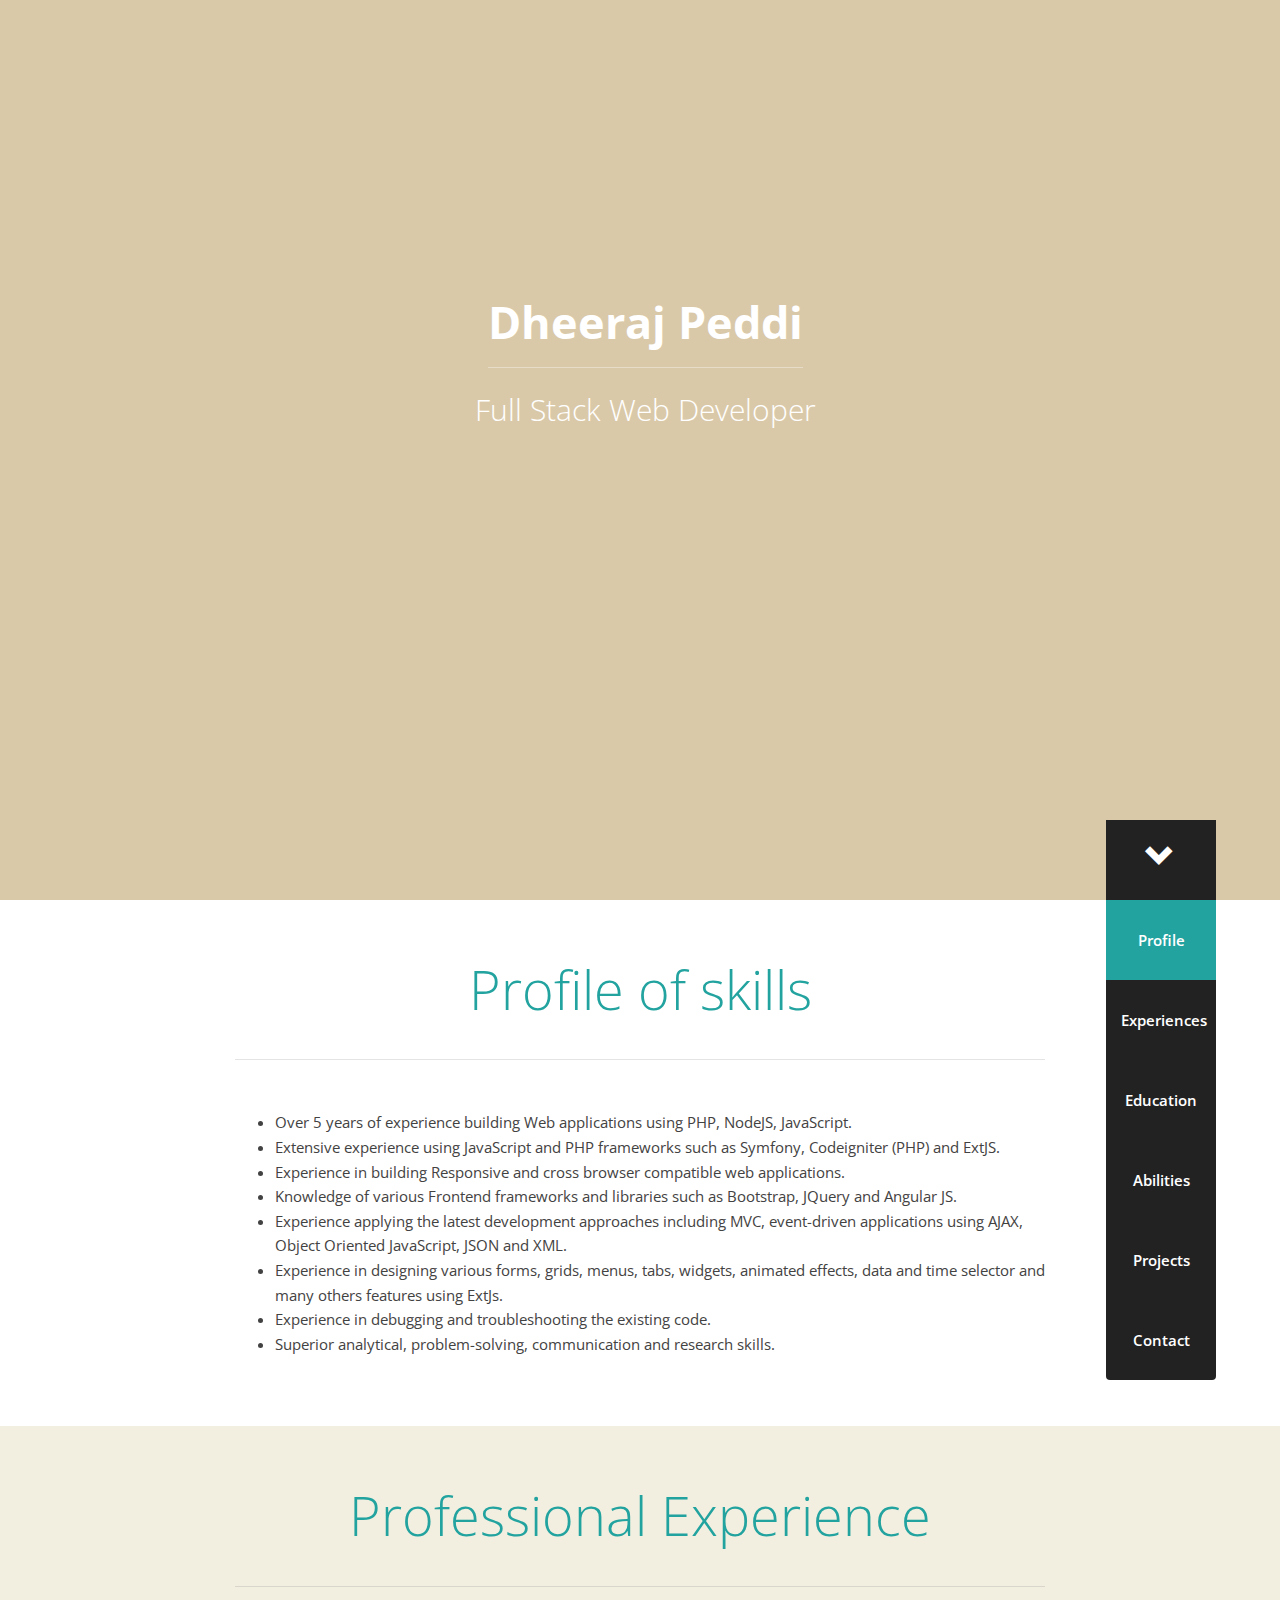
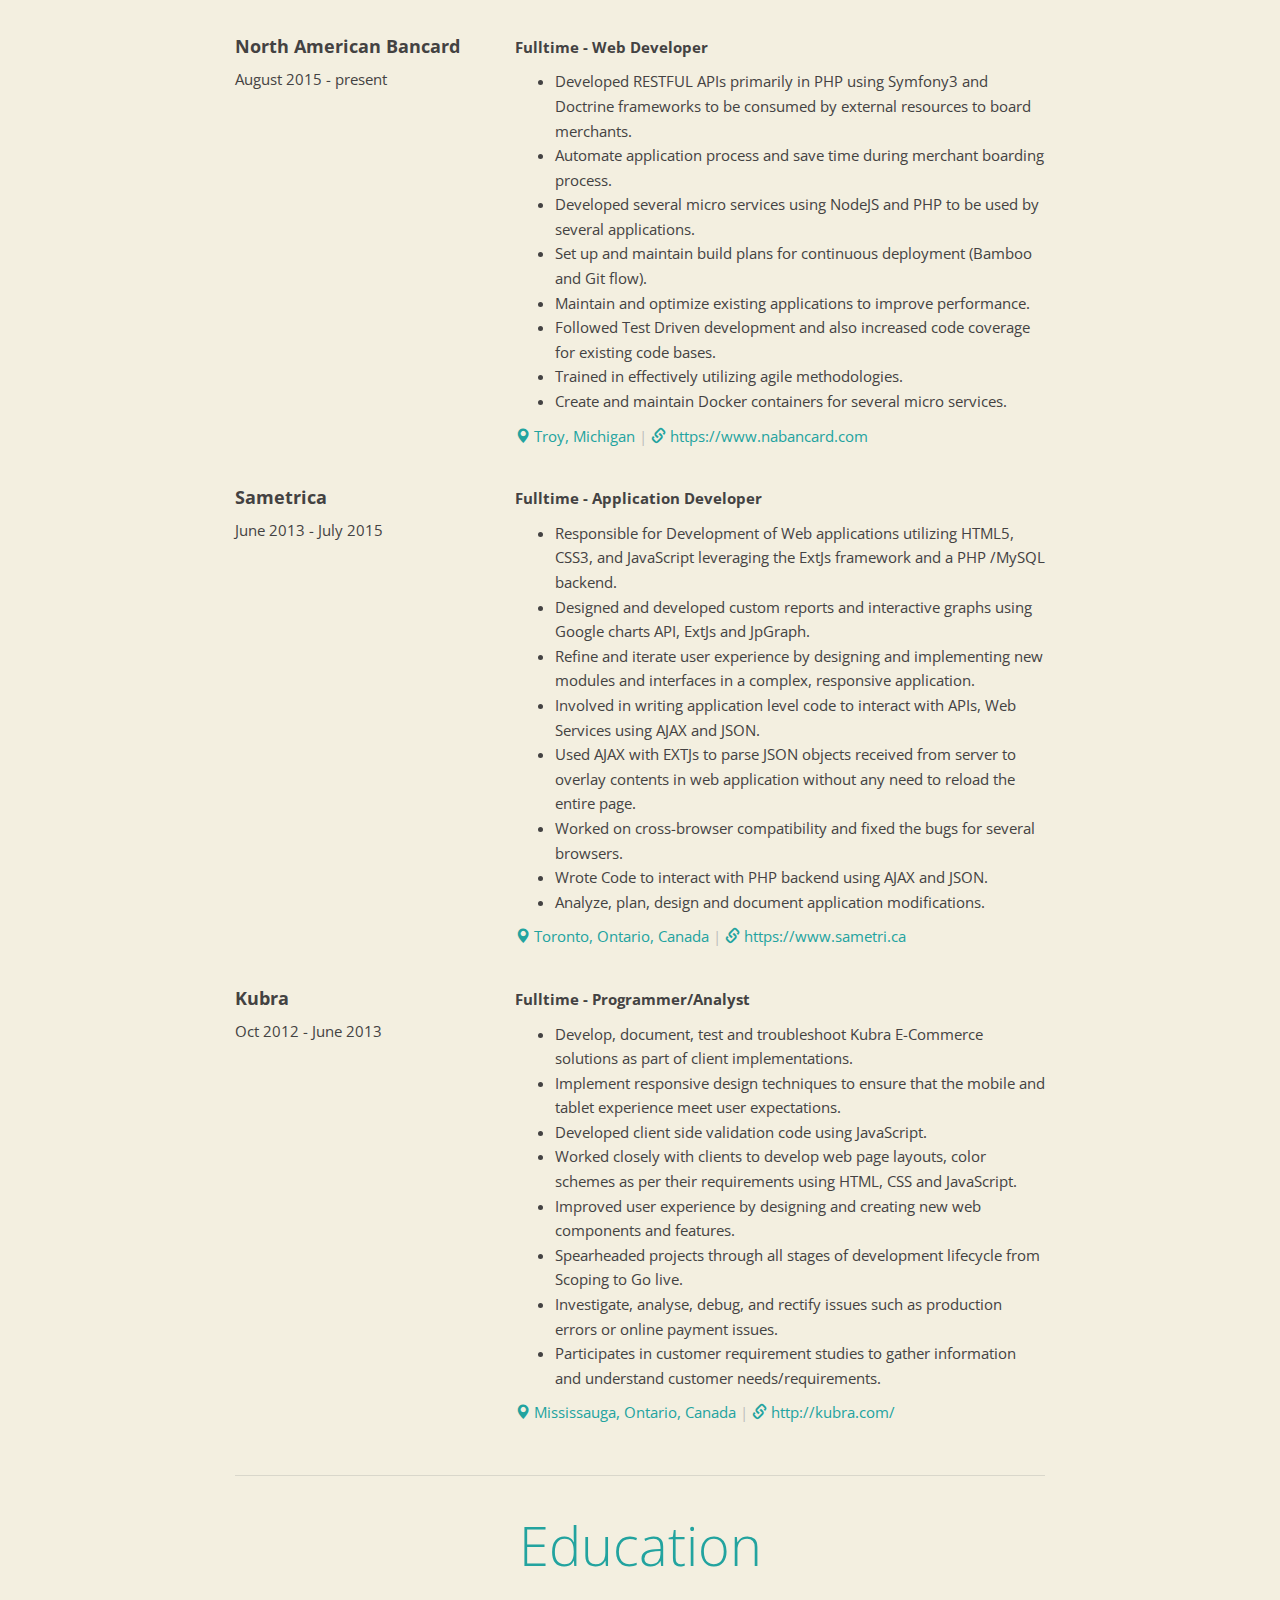
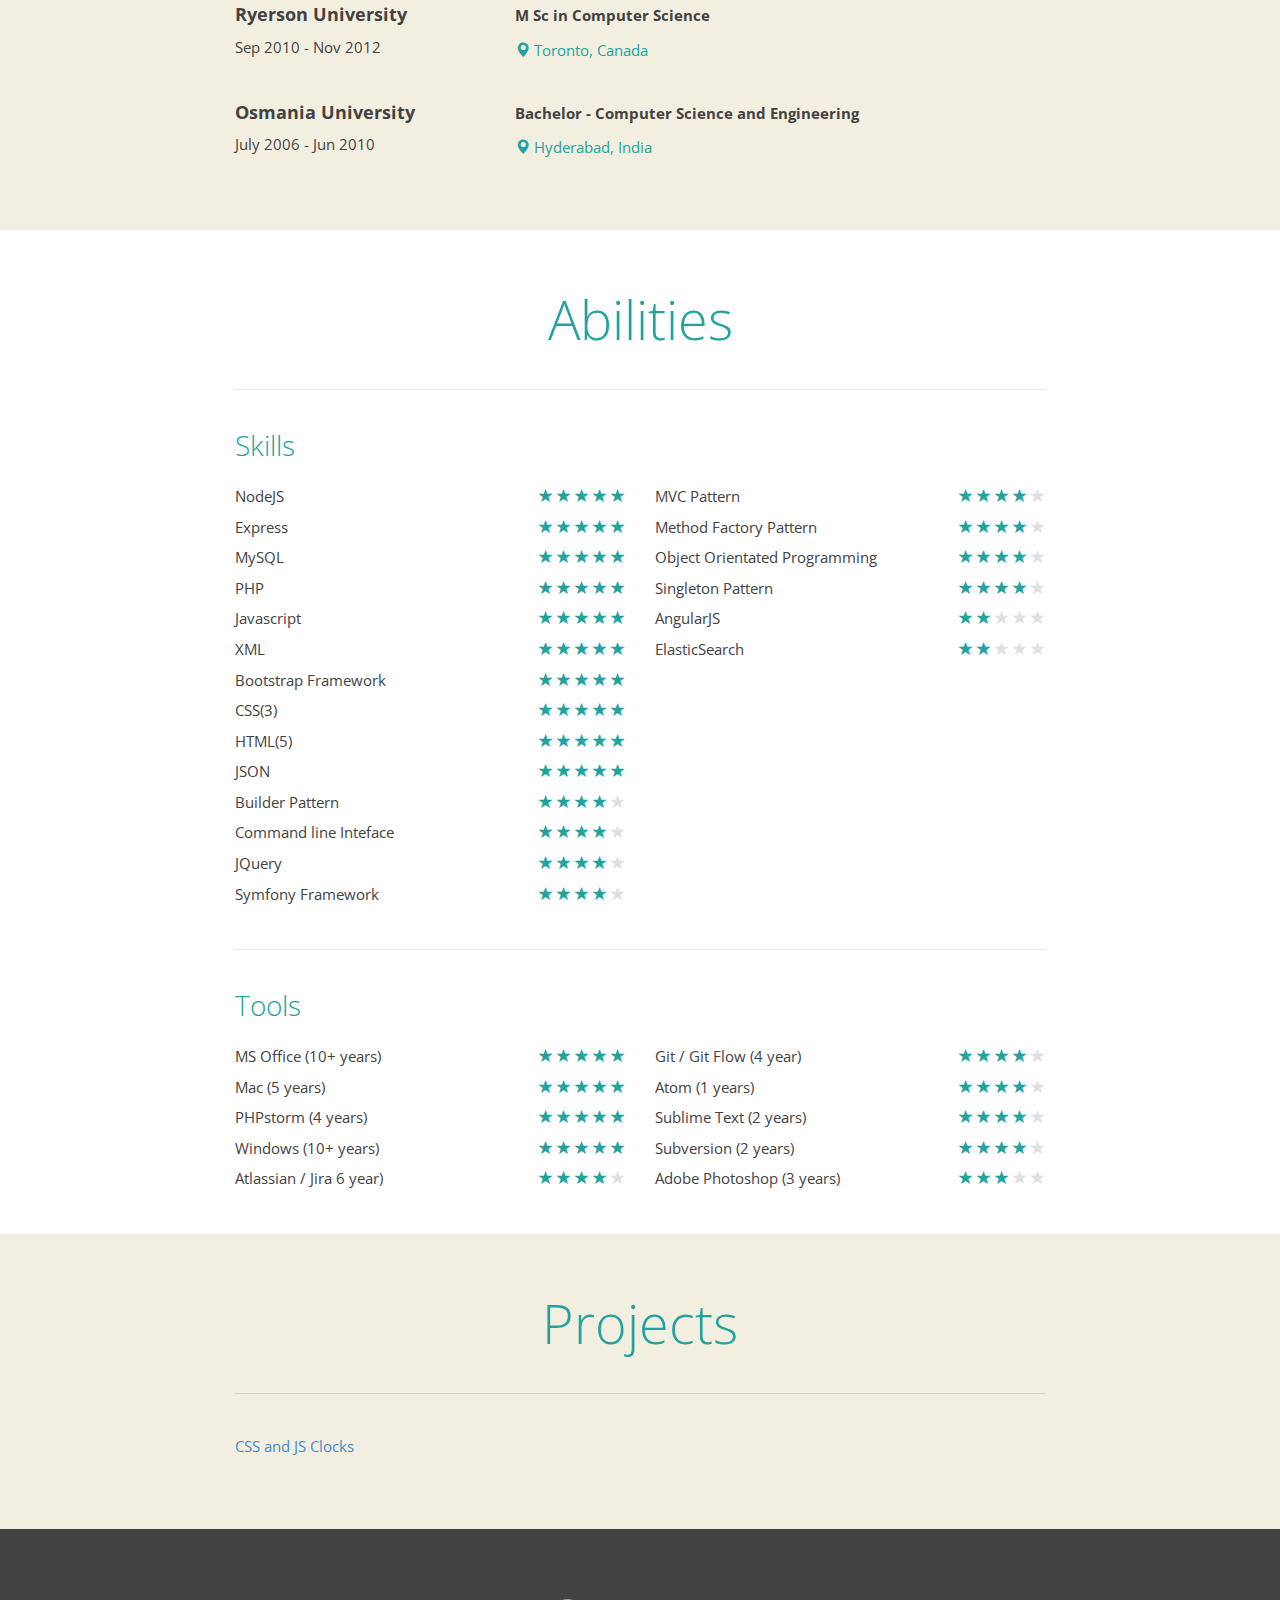
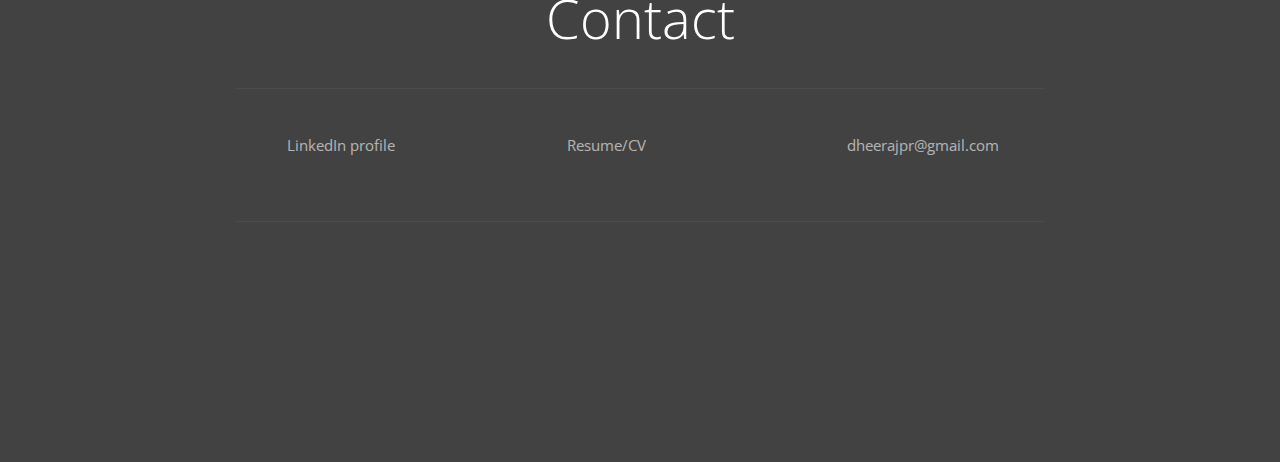
==== commit c3ee62a3: "update profile" ====
--- a/index.html
+++ b/index.html
@@ -144,7 +144,10 @@
 </li>
 							<li>	Followed Test Driven development and also increased code coverage for existing code bases.
 </li>
-							<li>	Trained in effectively utilizing agile methodologies
+							<li>	Trained in effectively utilizing agile methodologies.
+</li>
+							<li>		Create and maintain Docker containers for several micro services.
+
 </li>
 
 							</ul>
@@ -173,20 +176,20 @@
 						<span class="hidden-phone">
 					<p>
 						<ul class="a">
-							<li>	Responsible for Development of  Web applications utilizing HTML5, CSS3, and JavaScript leveraging the ExtJs framework and a PHP /MySQL backend
+							<li>	Responsible for Development of  Web applications utilizing HTML5, CSS3, and JavaScript leveraging the ExtJs framework and a PHP /MySQL backend.
 </li>
 							<li>	Designed and developed custom reports and interactive graphs using Google charts API, ExtJs and JpGraph.
 </li>
-							<li>	Refine and iterate user experience by designing and implementing new modules and interfaces in a complex, responsive application
-</li>
-							<li>	Involved in writing application level code to interact with APIs, Web Services using AJAX and JSON
+							<li>	Refine and iterate user experience by designing and implementing new modules and interfaces in a complex, responsive application.
+</li>
+							<li>	Involved in writing application level code to interact with APIs, Web Services using AJAX and JSON.
 </li>
 							<li>	Used AJAX with EXTJs to parse JSON objects received from server to overlay contents in web application without any need to reload the entire page.
 </li>
 							<li>Worked on cross-browser compatibility and fixed the bugs for several browsers.</li>
 							<li>	Wrote Code to interact with PHP backend using AJAX and JSON.
 </li>
-							<li>	Analyze, plan, design and document application modifications
+							<li>	Analyze, plan, design and document application modifications.
 </li>
 				</ul>
 					</p>
@@ -1086,7 +1089,7 @@
 				<div class="col-md-4">
 					<ul class="no-bullets">
 						<li>
-							<a href="view/docs/resume_dheeraj_peddi_oct_11_17.docx" download>
+							<a href="view/docs/resume_dheeraj_peddi_oct17.docx" download>
 					<span class="icon icon-linkedin"></span>
 					Resume/CV</a>
 						</li>
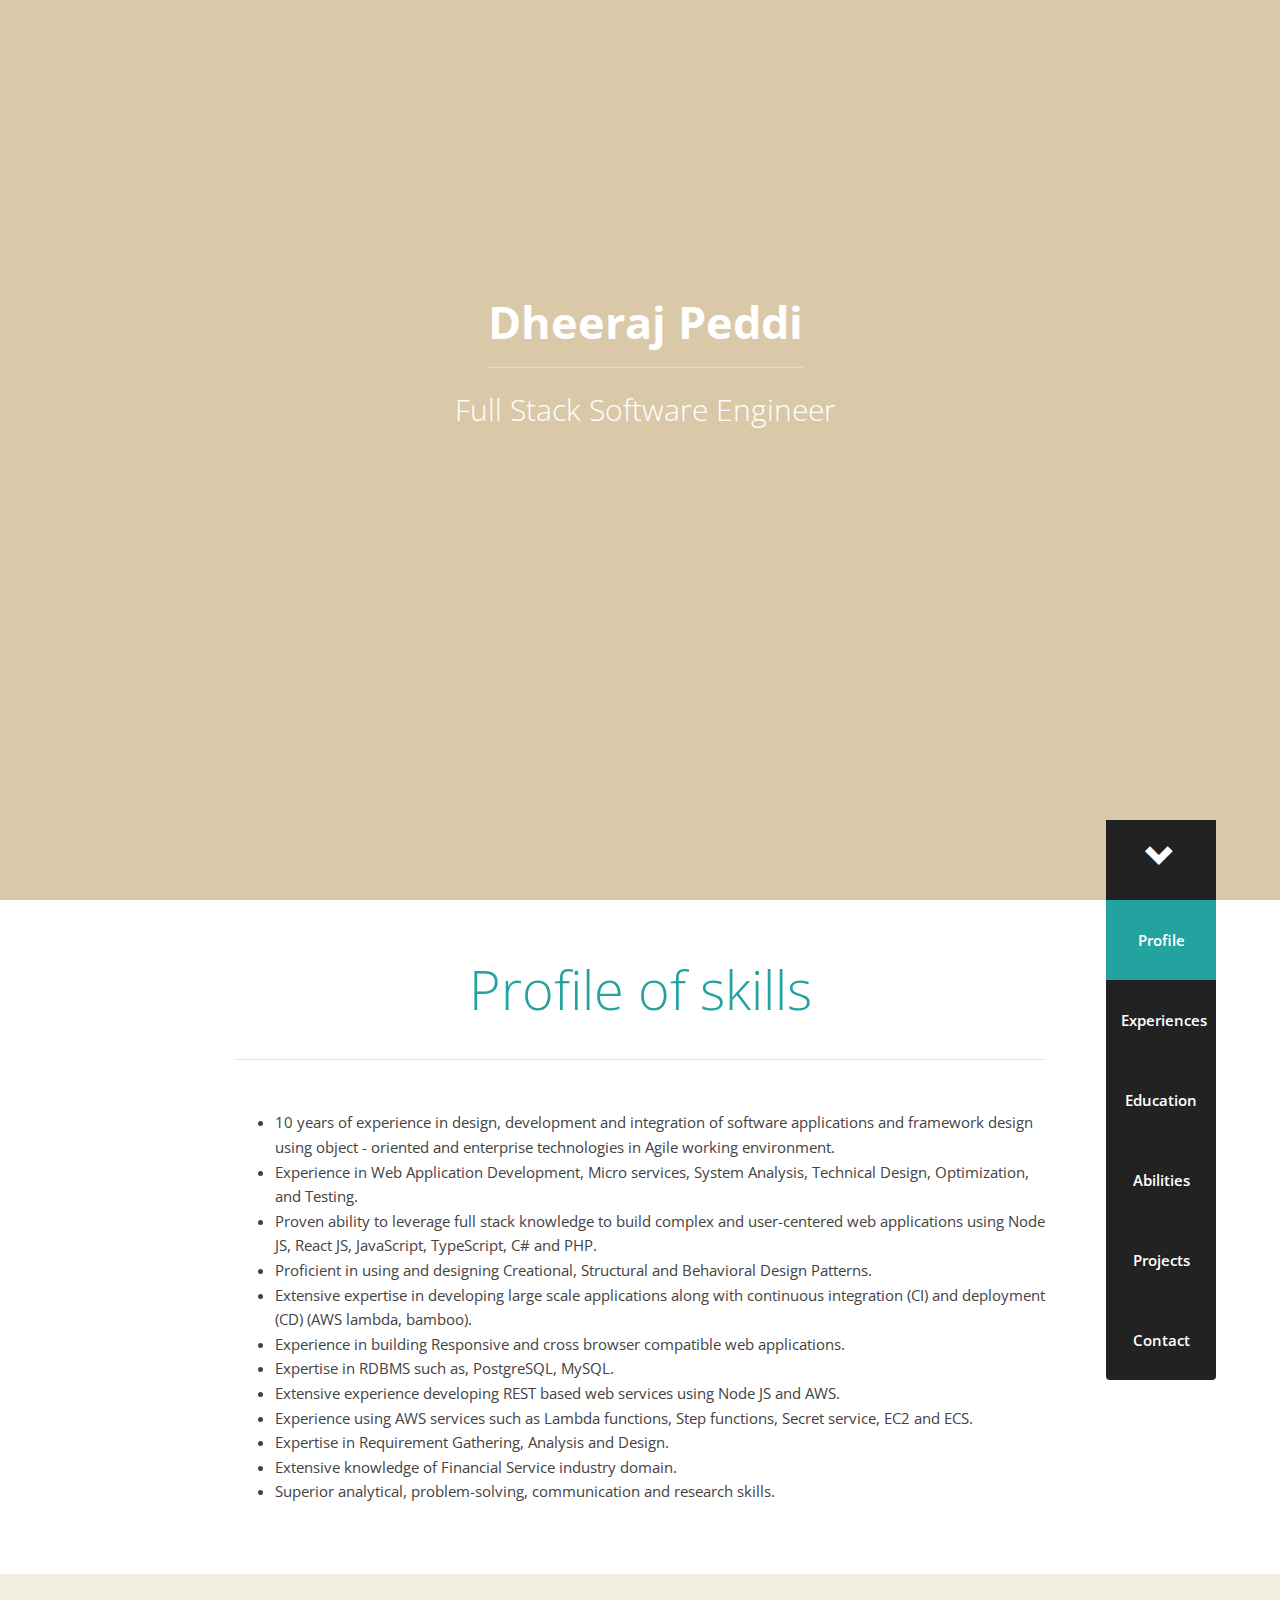
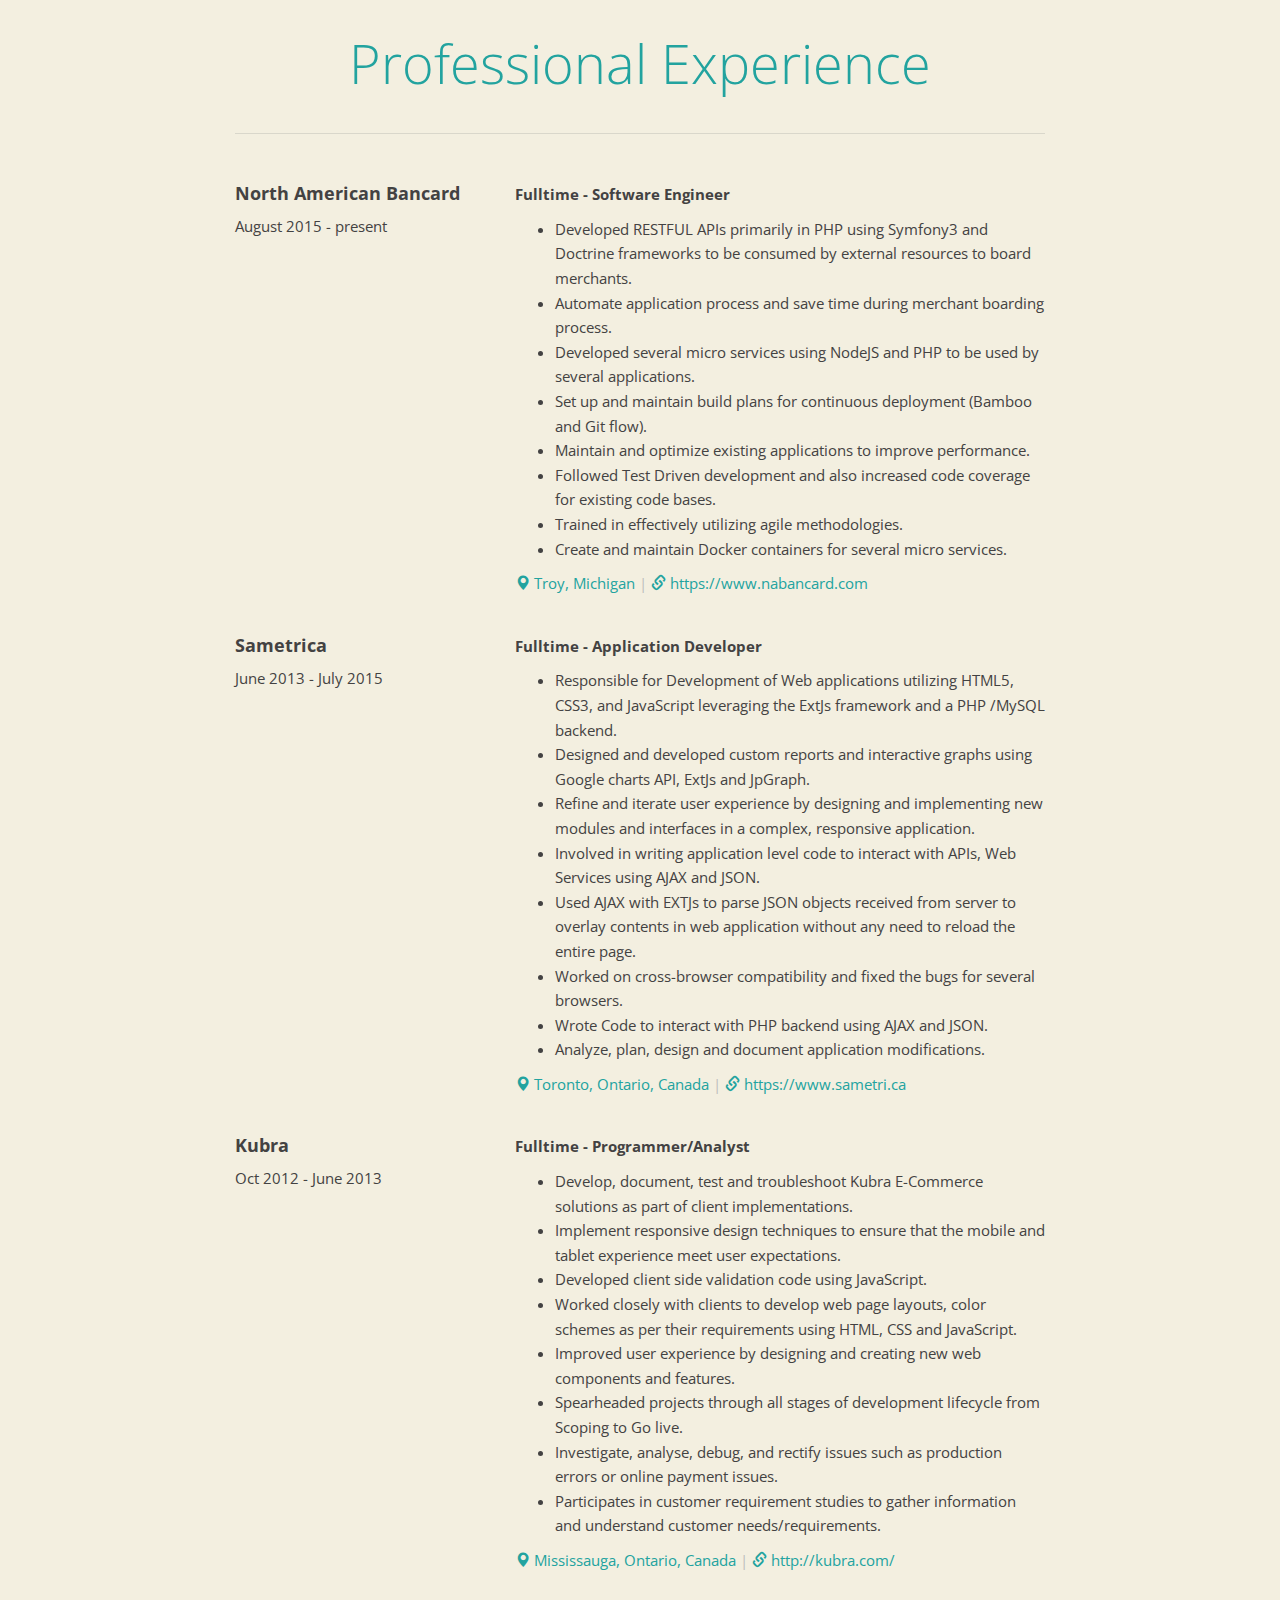
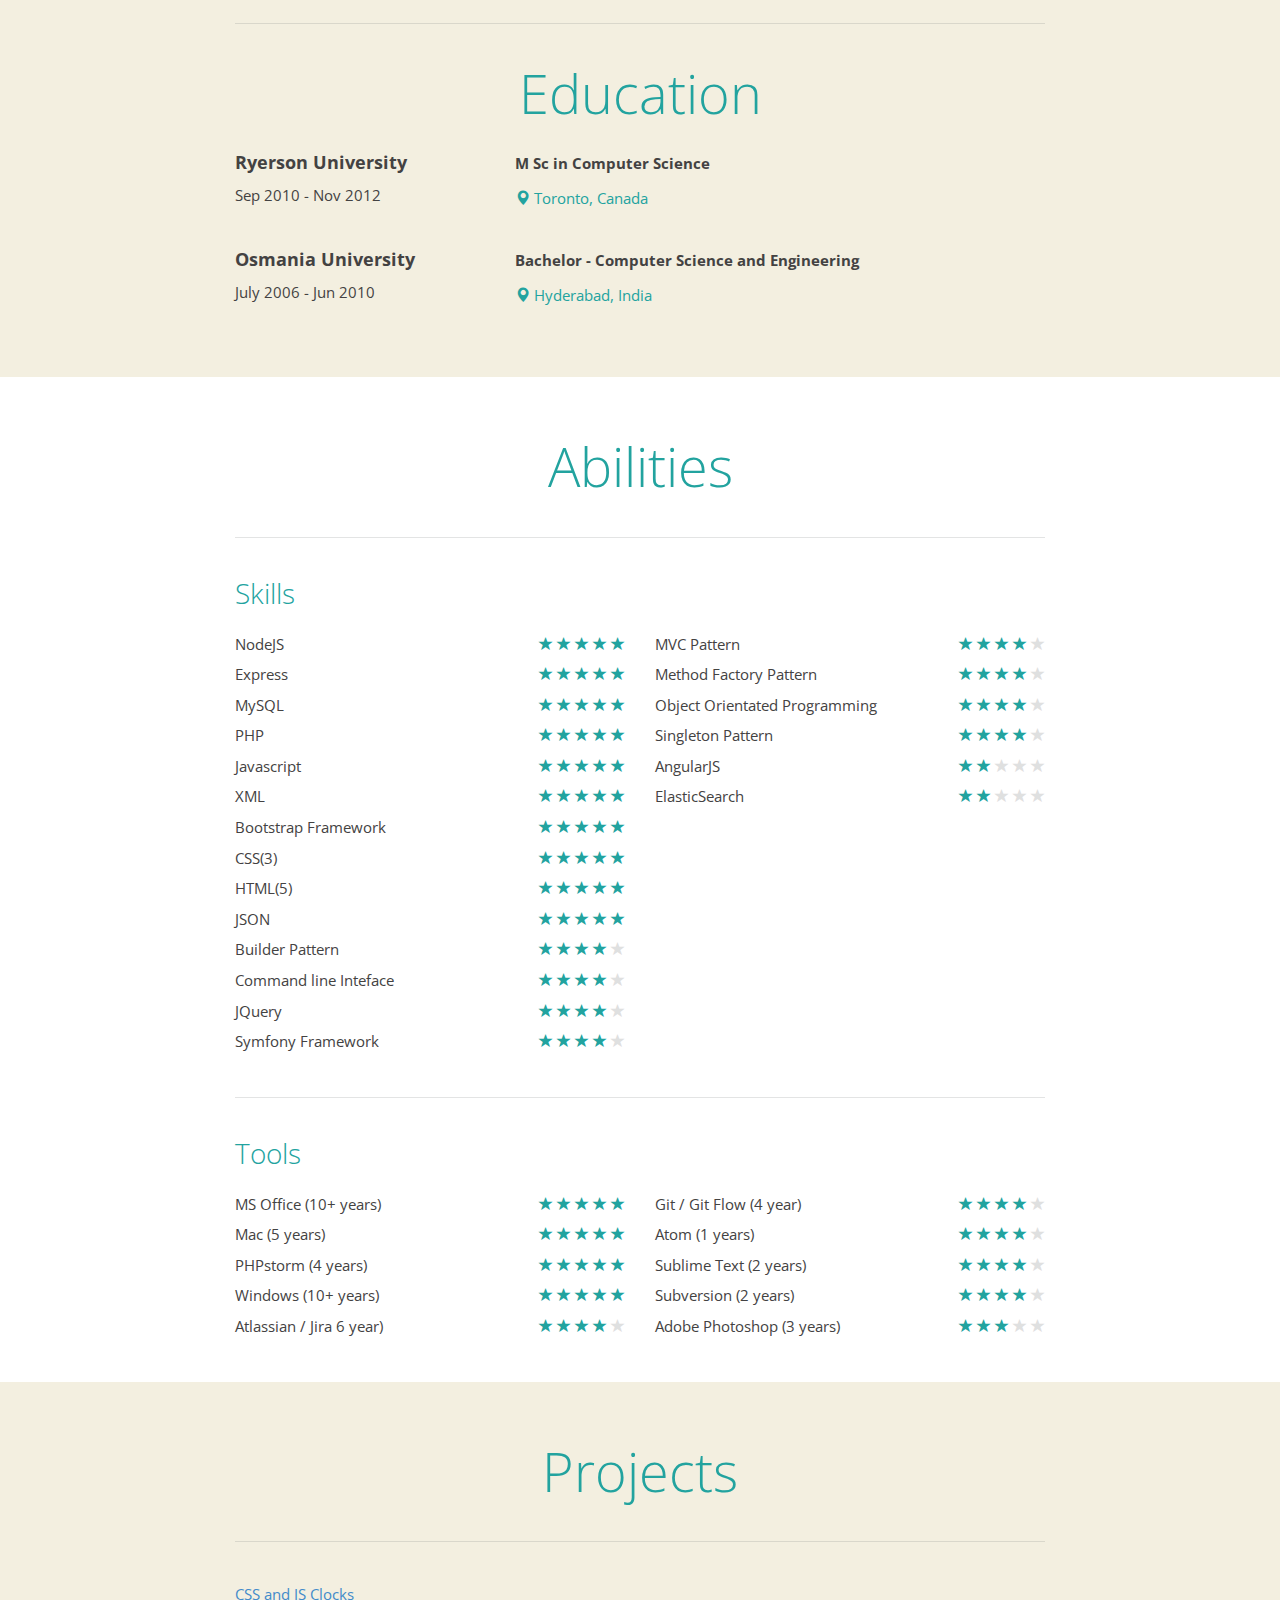
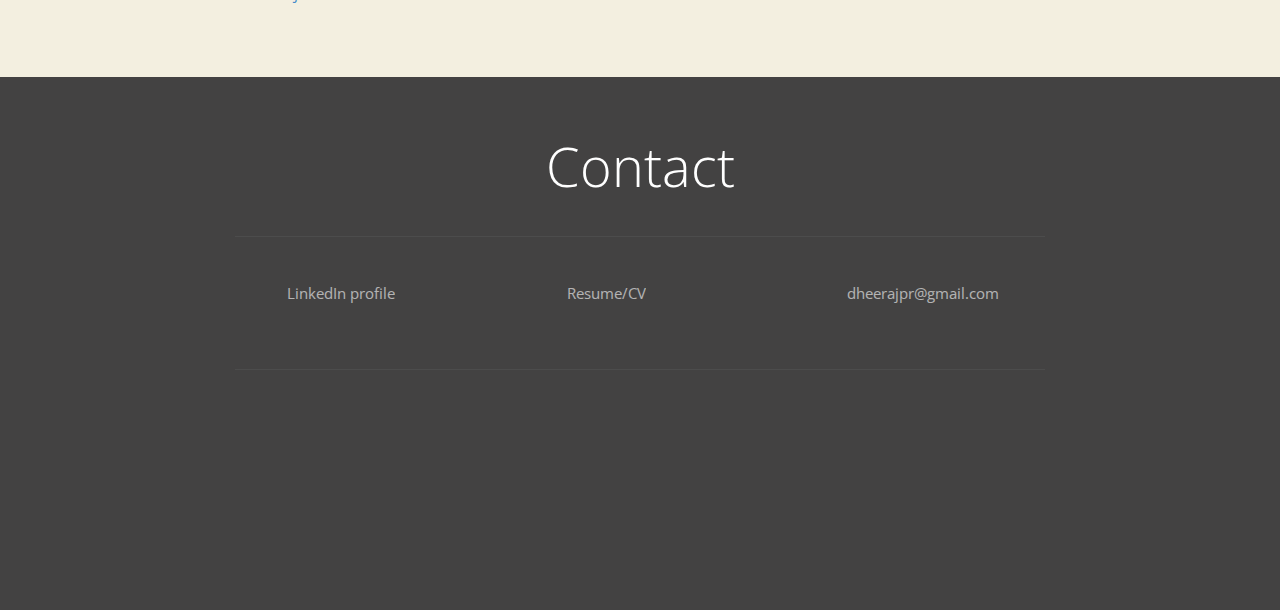
==== commit 8b887caa: "update" ====
--- a/index.html
+++ b/index.html
@@ -11,12 +11,12 @@
 	<meta name="viewport" content="width=device-width, initial-scale=1.0" />
 
 	<meta name="author" content="Dheeraj Peddi" />
-	<meta name="description" content="I'm Dheeraj Peddi, a ninja webdeveloper / creative programmer." />
+	<meta name="description" content="I'm Dheeraj Peddi, a Full Stack Software Engineer." />
 	<meta name="keywords" content="Dheeraj Peddi, PHP programmer, Web developer, NodeJS, HRMatches, Algorithms, PHP, MySQL, OOP" />
 	<meta name="robots" content="index, follow" />
 	<meta name="revisit-after" content="14 days" />
 
-	<title>Dheeraj Peddi - Web Developer - Interactive Resume</title>
+	<title>Dheeraj Peddi - Software Developer - Interactive Resume</title>
 
 	<!-- Bootstrap core CSS -->
 	<link href="https://fonts.googleapis.com/css?family=Open+Sans:300,600,700" rel="stylesheet" type="text/css" />
@@ -37,7 +37,7 @@
 	<div id="top" class="jumbotron" data-position="center right">
 		<div class="container">
 			<h1>Dheeraj Peddi</h1>
-			<p class="lead">Full Stack Web Developer</p>
+			<p class="lead">Full Stack Software Engineer</p>
 		</div>
 
 		<div class="overlay"></div>
@@ -83,13 +83,17 @@
 				<div class="col-md-12">
 					<p>
 						<ul class="a">
-							<li>Over 5 years of experience building Web applications using PHP, NodeJS, JavaScript.</li>
-							<li>Extensive experience using JavaScript and PHP frameworks such as Symfony, Codeigniter (PHP) and ExtJS.</li>
-							<li>Experience in building Responsive and cross browser compatible web applications.</li>
-							<li>Knowledge of various Frontend frameworks and libraries such as Bootstrap, JQuery and Angular JS.</li>
-							<li>Experience applying the latest development approaches including MVC, event-driven applications using AJAX, Object Oriented JavaScript, JSON and XML. </li>
-							<li>Experience in designing various forms, grids, menus, tabs, widgets, animated effects, data and time selector and many others features using ExtJs. </li>
-							<li>Experience in debugging and troubleshooting the existing code.</li>
+							<li>10 years of experience in design, development and integration of software applications and framework design using object - oriented and enterprise technologies in Agile working environment.</li>
+							<li>Experience in Web Application Development, Micro services, System Analysis, Technical Design, Optimization, and Testing.</li>
+							<li>Proven ability to leverage full stack knowledge to build complex and user-centered web applications using Node JS, React JS, JavaScript, TypeScript, C# and PHP.</li>
+							<li>Proficient in using and designing Creational, Structural and Behavioral Design Patterns.</li>
+							<li>Extensive expertise in developing large scale applications along with continuous integration (CI) and deployment (CD) (AWS lambda, bamboo). </li>
+							<li>Experience in building Responsive and cross browser compatible web applications. </li>
+							<li>Expertise in RDBMS such as, PostgreSQL, MySQL.</li>
+							<li>Extensive experience developing REST based web services using Node JS and AWS.</li>
+							<li>Experience using AWS services such as Lambda functions, Step functions, Secret service, EC2 and ECS.</li>
+							<li>Expertise in Requirement Gathering, Analysis and Design.</li>
+							<li>Extensive knowledge of Financial Service industry domain.</li>
 							<li>Superior analytical, problem-solving, communication and research skills. </li>
 						</ul>
 					</p>
@@ -128,7 +132,7 @@
 				</div>
 				<div class="col-md-8">
 					<p>
-						<strong>Fulltime - Web Developer</strong>
+						<strong>Fulltime - Software Engineer</strong>
 						<span class="hidden-phone">
 					<p>
 						<ul class="a">
--- a/view/css/style.css
+++ b/view/css/style.css
@@ -70,7 +70,7 @@
 	overflow: hidden;
 	/*animation: type 4s steps(60, end);*/
 	animation:
-    typing 3.5s steps(40, end),
+    typing 4.5s steps(40, end),
     blink-caret .75s step-end infinite;
  }
 
